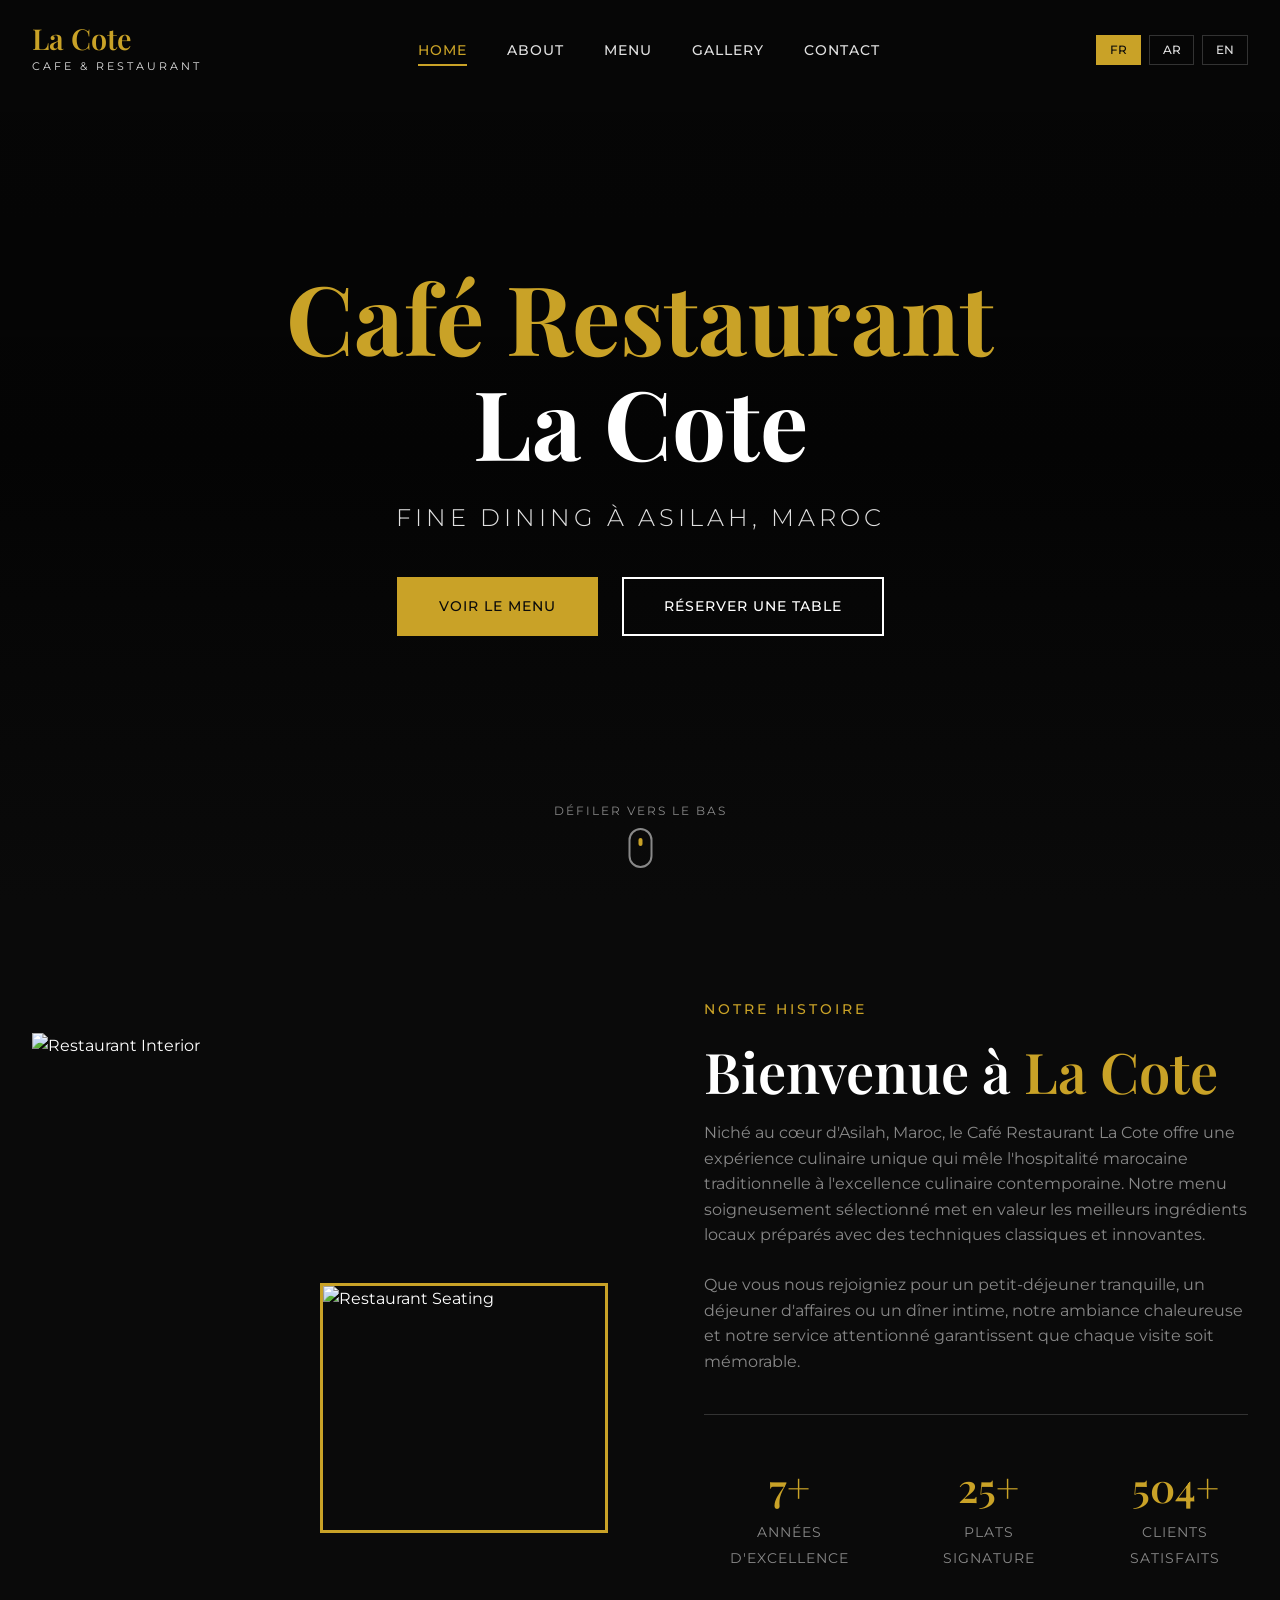
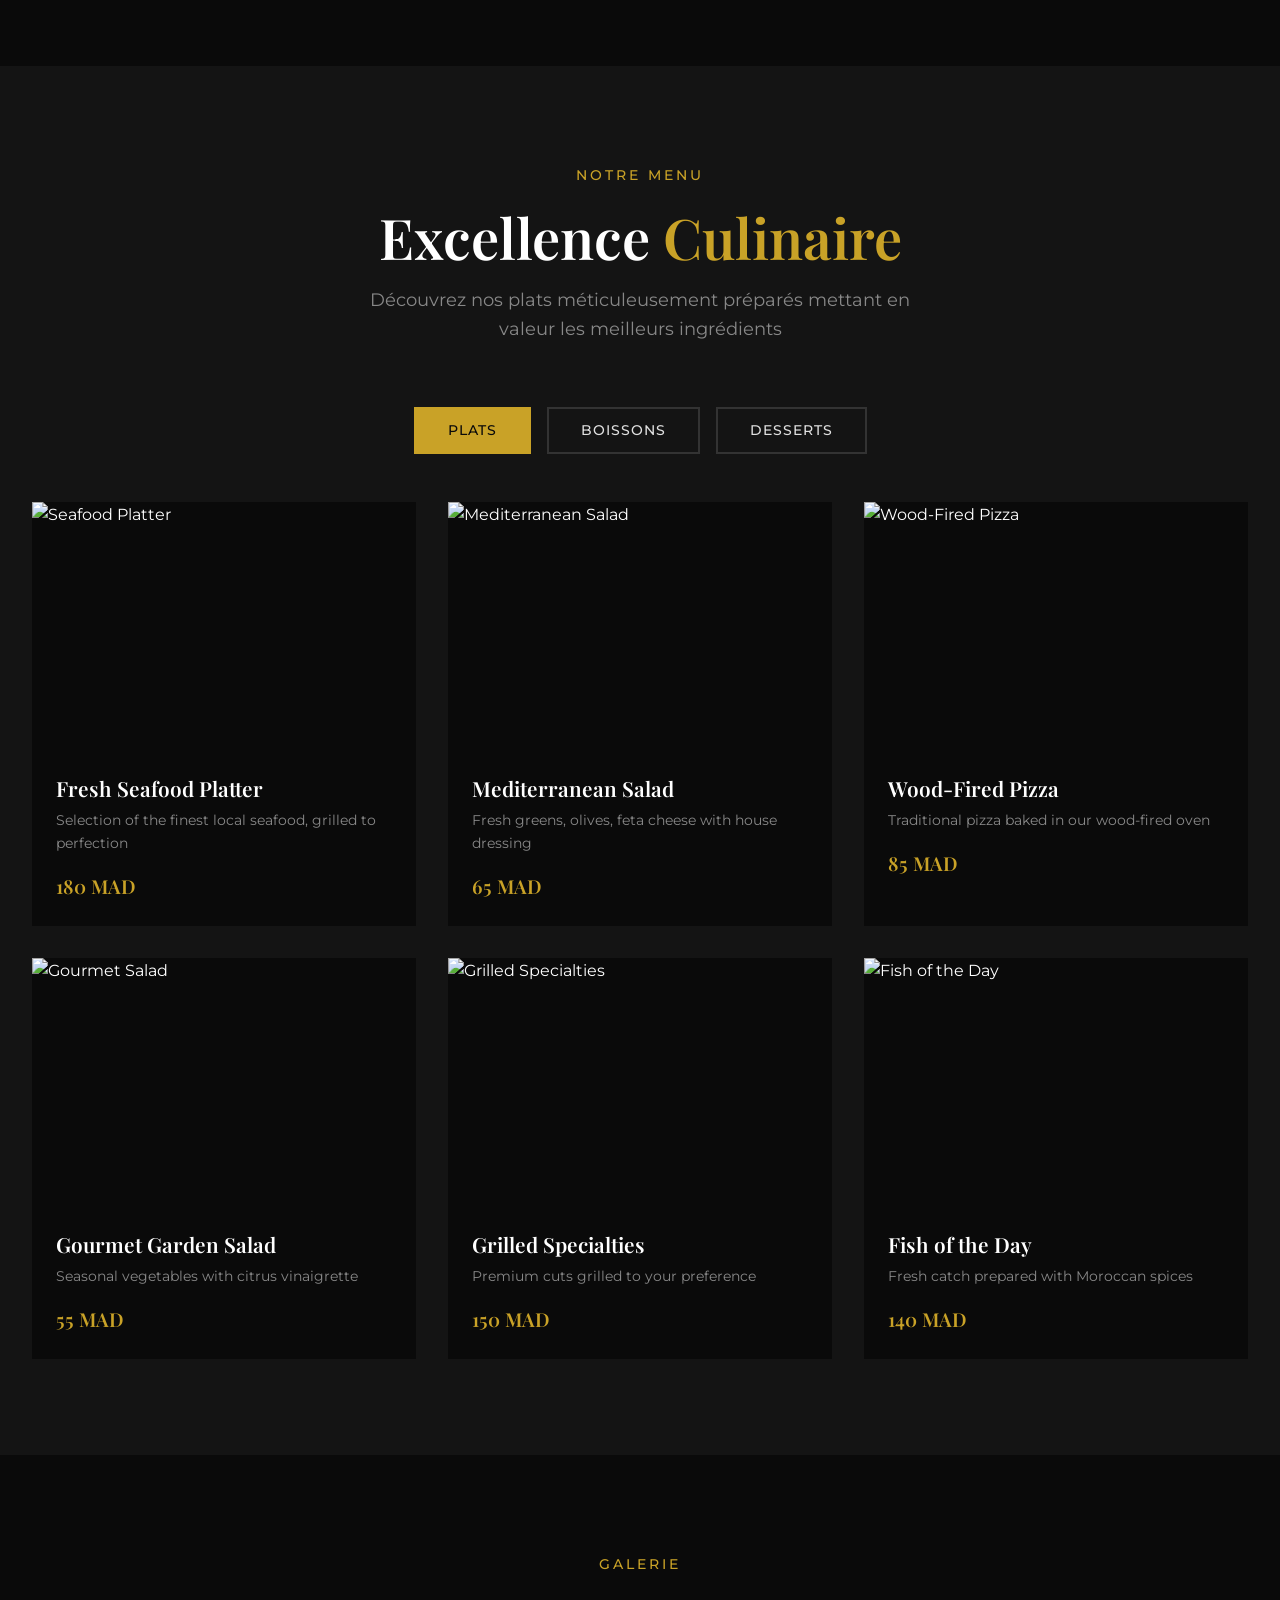
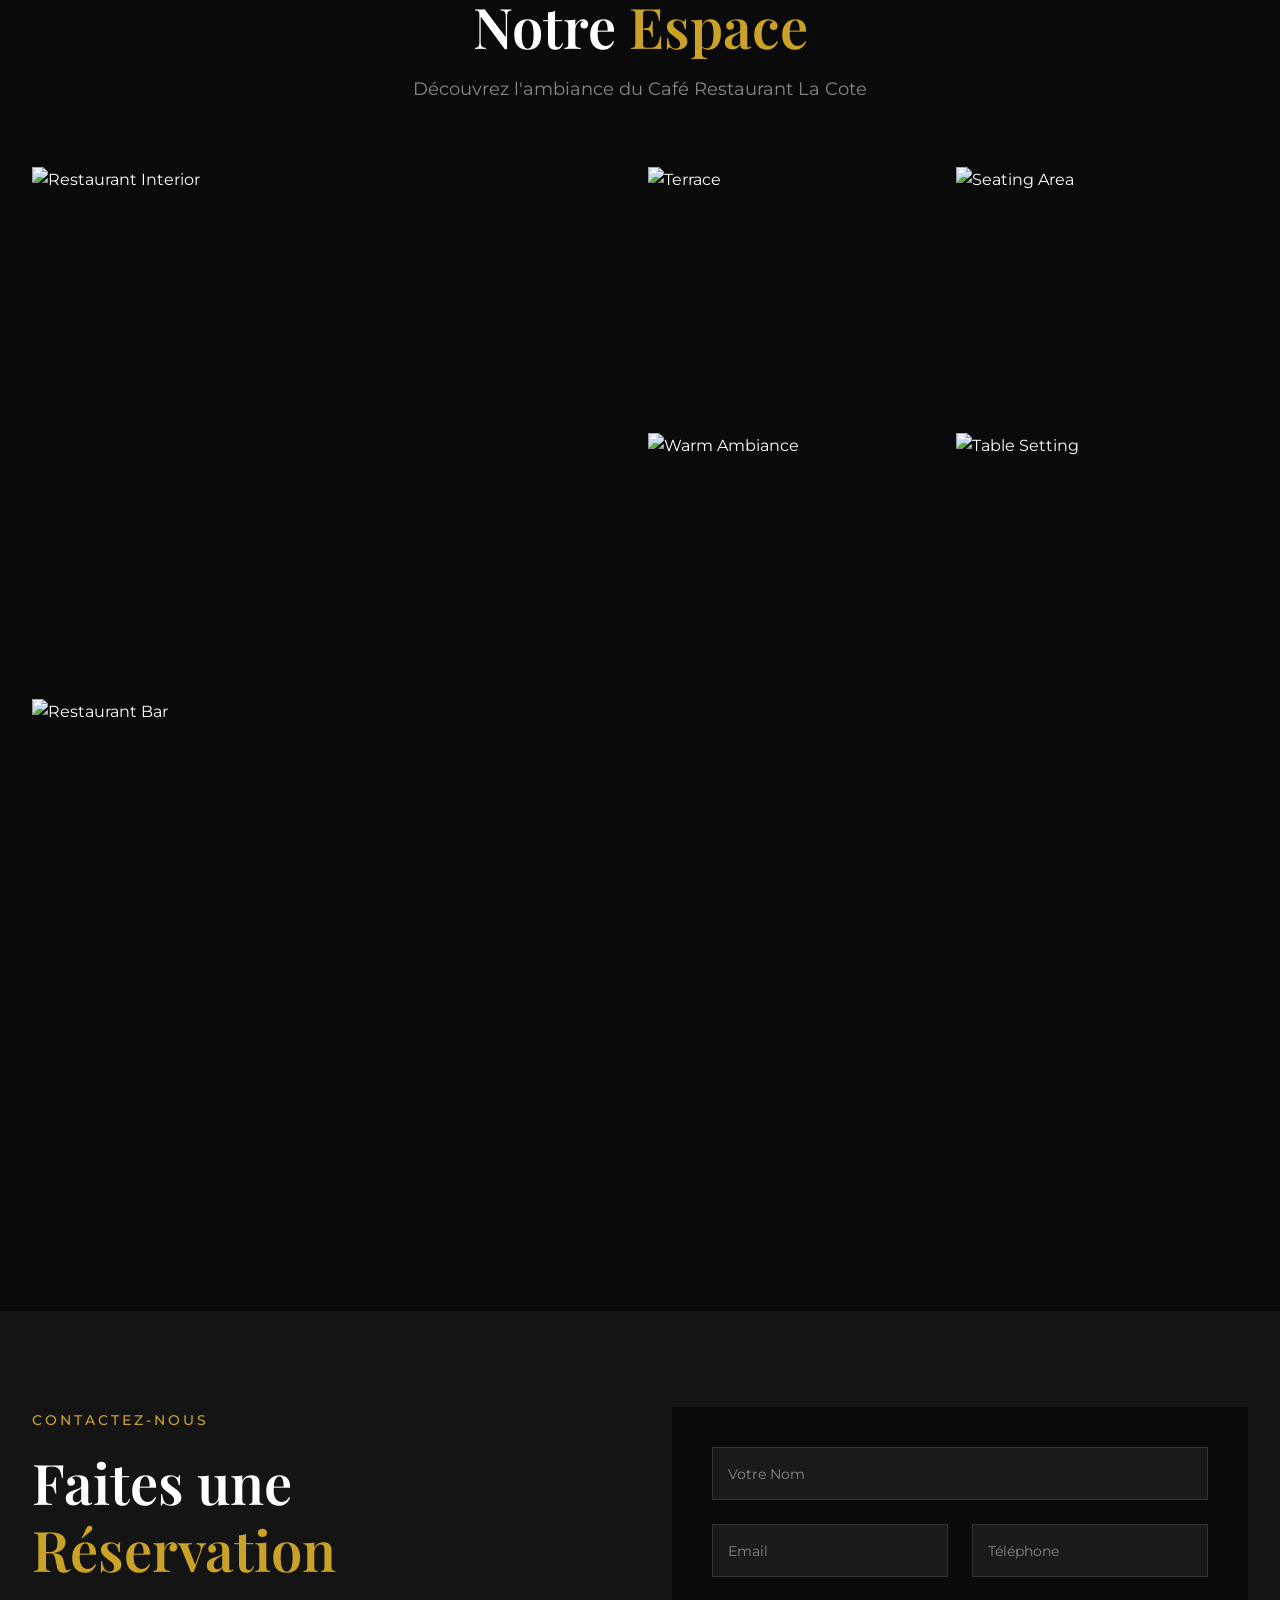
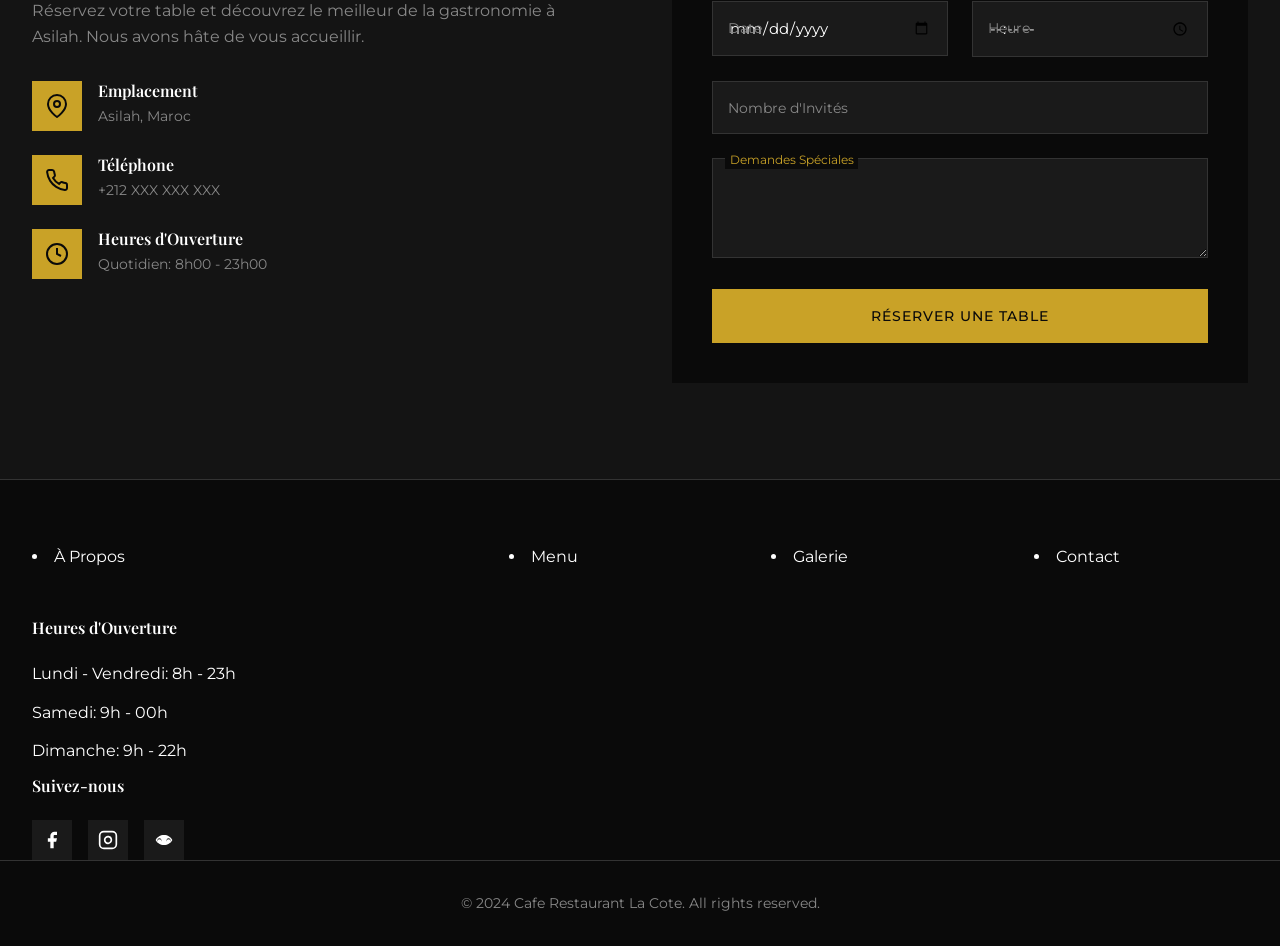
==== index.html @ bcc2d8e1 "Initial commit: Complete restaurant website with trilingual support (FR/AR/EN)" ====
<!DOCTYPE html>
<html lang="fr">
<head>
    <meta charset="UTF-8">
    <meta name="viewport" content="width=device-width, initial-scale=1.0">
    <title>Cafe Restaurant La Cote | Asilah, Morocco</title>
    <meta name="description" content="Cafe Restaurant La Cote - Fine dining in Asilah, Morocco. Experience exquisite cuisine, elegant ambiance, and exceptional service.">
    <link href="https://fonts.googleapis.com/css2?family=Playfair+Display:wght@400;500;600;700&family=Montserrat:wght@300;400;500;600&family=Amiri:wght@400;700&display=swap" rel="stylesheet">
    <link rel="preconnect" href="https://fonts.googleapis.com">
    <link rel="preconnect" href="https://fonts.gstatic.com" crossorigin>
    <link href="https://fonts.googleapis.com/css2?family=Playfair+Display:wght@400;500;600;700&family=Montserrat:wght@300;400;500;600&display=swap" rel="stylesheet">
    <link rel="stylesheet" href="styles.css">
</head>
<body>
    <!-- Navigation -->
    <nav class="navbar" id="navbar">
        <div class="nav-container">
            <a href="#" class="logo">
                <span class="logo-text">La Cote</span>
                <span class="logo-subtitle">Cafe & Restaurant</span>
            </a>
            <ul class="nav-links" id="navLinks">
                <li><a href="#home" class="nav-link active">Home</a></li>
                <li><a href="#about" class="nav-link">About</a></li>
                <li><a href="menu.html" class="nav-link">Menu</a></li>
                <li><a href="#gallery" class="nav-link">Gallery</a></li>
                <li><a href="#contact" class="nav-link">Contact</a></li>
            </ul>
            <div class="nav-right">
                <!-- Language Switcher -->
                <div class="lang-switcher">
                    <button class="lang-btn active" data-lang="fr">FR</button>
                    <button class="lang-btn" data-lang="ar">AR</button>
                    <button class="lang-btn" data-lang="en">EN</button>
                </div>
                <button class="nav-toggle" id="navToggle" aria-label="Toggle navigation">
                    <span></span>
                    <span></span>
                    <span></span>
                </button>
            </div>
        </div>
    </nav>

    <!-- Hero Section -->
    <section class="hero" id="home">
        <div class="hero-slider">
            <div class="hero-slide active" style="background-image: url('../WhatsApp%20Images/IMG-20260204-WA0052.jpg')"></div>
            <div class="hero-slide" style="background-image: url('../WhatsApp%20Images/IMG-20260204-WA0029.jpg')"></div>
        </div>
        <div class="hero-overlay"></div>
        <div class="hero-content">
            <h1 class="hero-title animate-fade-up">
                <span class="gold" data-fr="Café Restaurant" data-ar="مقهى مطعم" data-en="Cafe Restaurant">Café Restaurant</span><br>
                <span class="white" data-fr="La Cote" data-ar="لا كوت" data-en="La Cote">La Cote</span>
            </h1>
            <p class="hero-subtitle animate-fade-up delay-1" data-fr="Fine Dining à Asilah, Maroc" data-ar="تناول فاخر في أصيلة، المغرب" data-en="Fine Dining in Asilah, Morocco">Fine Dining à Asilah, Maroc</p>
            <div class="hero-buttons animate-fade-up delay-2">
                <a href="menu.html" class="btn btn-primary" data-fr="Voir le Menu" data-ar="عرض القائمة" data-en="View Menu">Voir le Menu</a>
                <a href="#contact" class="btn btn-outline" data-fr="Réserver une Table" data-ar="احجز طاولة" data-en="Reserve Table">Réserver une Table</a>
            </div>
        </div>
        <div class="hero-scroll">
            <span data-fr="Défiler vers le Bas" data-ar="اسحب للأسفل" data-en="Scroll Down">Défiler vers le Bas</span>
            <div class="scroll-indicator"></div>
        </div>
    </section>

    <!-- About Section -->
    <section class="about section" id="about">
        <div class="container">
            <div class="about-grid">
                <div class="about-images">
                    <div class="about-img-main reveal-left">
                        <img src="../WhatsApp%20Images/IMG-20260204-WA0041.jpg" alt="Restaurant Interior">
                    </div>
                    <div class="about-img-secondary reveal-right">
                        <img src="../WhatsApp%20Images/IMG-20260204-WA0028.jpg" alt="Restaurant Seating">
                    </div>
                </div>
                <div class="about-content reveal-right">
                    <span class="section-label" data-fr="Notre Histoire" data-ar="قصتنا" data-en="Our Story">Notre Histoire</span>
                    <h2 class="section-title"><span data-fr="Bienvenue à" data-ar="مرحبا بكم في" data-en="Welcome to">Bienvenue à</span> <span class="gold">La Cote</span></h2>
                    <p class="about-text" data-fr="Niché au cœur d'Asilah, Maroc, le Café Restaurant La Cote offre une expérience culinaire unique qui mêle l'hospitalité marocaine traditionnelle à l'excellence culinaire contemporaine. Notre menu soigneusement sélectionné met en valeur les meilleurs ingrédients locaux préparés avec des techniques classiques et innovantes." data-ar="في قلب أصيلة، المغرب، يقدم مقهى مطعم لا كوت تجربة طعام فريدة تجمع بين ضيافة المغرب التقليدية والتميز الطهي المعاصر. قائمتنا المختارة بعناية تضم أجود المكونات المحلية المعدة بأساليب كلاسيكية ومبتكرة." data-en="Nested in the heart of Asilah, Morocco, Cafe Restaurant La Cote offers a unique dining experience that blends traditional Moroccan hospitality with contemporary culinary excellence. Our carefully curated menu features the finest local ingredients prepared with both classic and innovative techniques.">Niché au cœur d'Asilah, Maroc, le Café Restaurant La Cote offre une expérience culinaire unique qui mêle l'hospitalité marocaine traditionnelle à l'excellence culinaire contemporaine. Notre menu soigneusement sélectionné met en valeur les meilleurs ingrédients locaux préparés avec des techniques classiques et innovantes.</p>
                    <p class="about-text" data-fr="Que vous nous rejoigniez pour un petit-déjeuner tranquille, un déjeuner d'affaires ou un dîner intime, notre ambiance chaleureuse et notre service attentionné garantissent que chaque visite soit mémorable." data-ar="سواء كنت تنضم إلينا لفطار مريح، أو غداء عمل، أو عشاء حميمي، فإن جو الدافئ وخدمتنا المميزة تضمن أن كل زيارة لا تُنسى." data-en="Whether you're joining us for a leisurely breakfast, a business lunch, or an intimate dinner, our warm ambiance and attentive service ensure every visit is memorable.">Que vous nous rejoigniez pour un petit-déjeuner tranquille, un déjeuner d'affaires ou un dîner intime, notre ambiance chaleureuse et notre service attentionné garantissent que chaque visite soit mémorable.</p>
                    <div class="about-features">
                        <div class="feature">
                            <span class="feature-number gold">15+</span>
                            <span class="feature-text" data-fr="Années d'Excellence" data-ar="سنوات من التميز" data-en="Years of Excellence">Années d'Excellence</span>
                        </div>
                        <div class="feature">
                            <span class="feature-number gold">50+</span>
                            <span class="feature-text" data-fr="Plats Signature" data-ar="أطباق مميزة" data-en="Signature Dishes">Plats Signature</span>
                        </div>
                        <div class="feature">
                            <span class="feature-number gold">1000+</span>
                            <span class="feature-text" data-fr="Clients Satisfaits" data-ar="ضيوف سعداء" data-en="Happy Guests">Clients Satisfaits</span>
                        </div>
                    </div>
                </div>
            </div>
        </div>
    </section>

    <!-- Menu Section -->
    <section class="menu section" id="menu">
        <div class="container">
            <div class="section-header reveal-up">
                <span class="section-label" data-fr="Notre Menu" data-ar="قائمتنا" data-en="Our Menu">Notre Menu</span>
                <h2 class="section-title"><span data-fr="Excellence" data-ar="طهي" data-en="Culinary">Excellence</span> <span class="gold"><span data-fr="Culinaire" data-ar="التميز" data-en="Excellence">Culinaire</span></span></h2>
                <p class="section-desc" data-fr="Découvrez nos plats méticuleusement préparés mettant en valeur les meilleurs ingrédients" data-ar="اكتشف أطباقنا المصنوعة بعناية التي تضم أجود المكونات" data-en="Discover our carefully crafted dishes featuring the finest ingredients">Découvrez nos plats méticuleusement préparés mettant en valeur les meilleurs ingrédients</p>
            </div>

            <div class="menu-categories reveal-up">
                <button class="menu-tab active" data-category="food" data-fr="Plats" data-ar="طعام" data-en="Food">Plats</button>
                <button class="menu-tab" data-category="drinks" data-fr="Boissons" data-ar="مشروبات" data-en="Drinks">Boissons</button>
                <button class="menu-tab" data-category="desserts" data-fr="Desserts" data-ar="حلويات" data-en="Desserts">Desserts</button>
            </div>

            <div class="menu-content">
                <!-- Food -->
                <div class="menu-grid active" id="food">
                    <div class="menu-item reveal-up">
                        <div class="menu-item-image">
                            <img src="../WhatsApp%20Images/IMG-20260204-WA0006.jpg" alt="Seafood Platter">
                        </div>
                        <div class="menu-item-content">
                            <h3 class="menu-item-title">Fresh Seafood Platter</h3>
                            <p class="menu-item-desc">Selection of the finest local seafood, grilled to perfection</p>
                            <span class="menu-item-price">180 MAD</span>
                        </div>
                    </div>
                    <div class="menu-item reveal-up delay-1">
                        <div class="menu-item-image">
                            <img src="../WhatsApp%20Images/IMG-20260204-WA0008.jpg" alt="Mediterranean Salad">
                        </div>
                        <div class="menu-item-content">
                            <h3 class="menu-item-title">Mediterranean Salad</h3>
                            <p class="menu-item-desc">Fresh greens, olives, feta cheese with house dressing</p>
                            <span class="menu-item-price">65 MAD</span>
                        </div>
                    </div>
                    <div class="menu-item reveal-up delay-2">
                        <div class="menu-item-image">
                            <img src="../WhatsApp%20Images/IMG-20260204-WA0015.jpg" alt="Wood-Fired Pizza">
                        </div>
                        <div class="menu-item-content">
                            <h3 class="menu-item-title">Wood-Fired Pizza</h3>
                            <p class="menu-item-desc">Traditional pizza baked in our wood-fired oven</p>
                            <span class="menu-item-price">85 MAD</span>
                        </div>
                    </div>
                    <div class="menu-item reveal-up">
                        <div class="menu-item-image">
                            <img src="../WhatsApp%20Images/IMG-20260204-WA0055.jpg" alt="Gourmet Salad">
                        </div>
                        <div class="menu-item-content">
                            <h3 class="menu-item-title">Gourmet Garden Salad</h3>
                            <p class="menu-item-desc">Seasonal vegetables with citrus vinaigrette</p>
                            <span class="menu-item-price">55 MAD</span>
                        </div>
                    </div>
                    <div class="menu-item reveal-up delay-1">
                        <div class="menu-item-image">
                            <img src="../WhatsApp%20Images/IMG-20260204-WA0056.jpg" alt="Grilled Specialties">
                        </div>
                        <div class="menu-item-content">
                            <h3 class="menu-item-title">Grilled Specialties</h3>
                            <p class="menu-item-desc">Premium cuts grilled to your preference</p>
                            <span class="menu-item-price">150 MAD</span>
                        </div>
                    </div>
                    <div class="menu-item reveal-up delay-2">
                        <div class="menu-item-image">
                            <img src="../WhatsApp%20Images/IMG-20260204-WA0060.jpg" alt="Fish of the Day">
                        </div>
                        <div class="menu-item-content">
                            <h3 class="menu-item-title">Fish of the Day</h3>
                            <p class="menu-item-desc">Fresh catch prepared with Moroccan spices</p>
                            <span class="menu-item-price">140 MAD</span>
                        </div>
                    </div>
                </div>

                <!-- Drinks -->
                <div class="menu-grid" id="drinks">
                    <div class="menu-item reveal-up">
                        <div class="menu-item-image">
                            <img src="../WhatsApp%20Images/IMG-20260204-WA0057.jpg" alt="Fresh Smoothie">
                        </div>
                        <div class="menu-item-content">
                            <h3 class="menu-item-title">Fresh Fruit Smoothie</h3>
                            <p class="menu-item-desc">Blended fresh fruits with yogurt and honey</p>
                            <span class="menu-item-price">35 MAD</span>
                        </div>
                    </div>
                    <div class="menu-item reveal-up delay-1">
                        <div class="menu-item-image">
                            <img src="../WhatsApp%20Images/IMG-20260204-WA0058.jpg" alt="Signature Cocktails">
                        </div>
                        <div class="menu-item-content">
                            <h3 class="menu-item-title">Signature Cocktails</h3>
                            <p class="menu-item-desc">House-crafted cocktails with premium spirits</p>
                            <span class="menu-item-price">60 MAD</span>
                        </div>
                    </div>
                    <div class="menu-item reveal-up delay-2">
                        <div class="menu-item-image">
                            <img src="../WhatsApp%20Images/IMG-20260204-WA0061.jpg" alt="Tropical Refreshment">
                        </div>
                        <div class="menu-item-content">
                            <h3 class="menu-item-title">Tropical Refreshment</h3>
                            <p class="menu-item-desc">Exotic fruits with a hint of mint</p>
                            <span class="menu-item-price">40 MAD</span>
                        </div>
                    </div>
                    <div class="menu-item reveal-up">
                        <div class="menu-item-image">
                            <img src="../WhatsApp%20Images/IMG-20260204-WA0014.jpg" alt="Bar Selection">
                        </div>
                        <div class="menu-item-content">
                            <h3 class="menu-item-title">Bar Selection</h3>
                            <p class="menu-item-desc">Premium wines, spirits, and beverages</p>
                            <span class="menu-item-price">From 45 MAD</span>
                        </div>
                    </div>
                </div>

                <!-- Desserts -->
                <div class="menu-grid" id="desserts">
                    <div class="menu-item reveal-up">
                        <div class="menu-item-image">
                            <img src="../WhatsApp%20Images/IMG-20260204-WA0059.jpg" alt="Gourmet Crepes">
                        </div>
                        <div class="menu-item-content">
                            <h3 class="menu-item-title">Gourmet Crepes</h3>
                            <p class="menu-item-desc">Delicate crepes with chocolate and fresh fruits</p>
                            <span class="menu-item-price">45 MAD</span>
                        </div>
                    </div>
                    <div class="menu-item reveal-up delay-1">
                        <div class="menu-item-image">
                            <img src="../WhatsApp%20Images/IMG-20260204-WA0053.jpg" alt="Celebration Dessert">
                        </div>
                        <div class="menu-item-content">
                            <h3 class="menu-item-title">Celebration Dessert</h3>
                            <p class="menu-item-desc">Special presentation for memorable moments</p>
                            <span class="menu-item-price">75 MAD</span>
                        </div>
                    </div>
                    <div class="menu-item reveal-up delay-2">
                        <div class="menu-item-image">
                            <img src="../WhatsApp%20Images/IMG-20260204-WA0045.jpg" alt="Pastry Selection">
                        </div>
                        <div class="menu-item-content">
                            <h3 class="menu-item-title">Pastry Selection</h3>
                            <p class="menu-item-desc">Assorted Moroccan and French pastries</p>
                            <span class="menu-item-price">55 MAD</span>
                        </div>
                    </div>
                    <div class="menu-item reveal-up">
                        <div class="menu-item-image">
                            <img src="../WhatsApp%20Images/IMG-20260204-WA0005.jpg" alt="Sweet Creations">
                        </div>
                        <div class="menu-item-content">
                            <h3 class="menu-item-title">Sweet Creations</h3>
                            <p class="menu-item-desc">Chef's special dessert of the day</p>
                            <span class="menu-item-price">50 MAD</span>
                        </div>
                    </div>
                </div>
            </div>
        </div>
    </section>

    <!-- Gallery Section -->
    <section class="gallery section" id="gallery">
        <div class="container">
            <div class="section-header reveal-up">
                <span class="section-label" data-fr="Galerie" data-ar="المعرض" data-en="Gallery">Galerie</span>
                <h2 class="section-title"><span data-fr="Notre" data-ar="مساحتنا" data-en="Our">Notre</span> <span class="gold"><span data-fr="Espace" data-ar="مساحتنا" data-en="Space">Espace</span></span></h2>
                <p class="section-desc" data-fr="Découvrez l'ambiance du Café Restaurant La Cote" data-ar="استمتع بجو مقهى مطعم لا كوت" data-en="Experience the ambiance of Cafe Restaurant La Cote">Découvrez l'ambiance du Café Restaurant La Cote</p>
            </div>

            <div class="gallery-grid">
                <div class="gallery-item large reveal-up">
                    <img src="../WhatsApp%20Images/IMG-20260204-WA0052.jpg" alt="Restaurant Interior">
                    <div class="gallery-overlay">
                        <span class="gallery-title">Main Dining Hall</span>
                    </div>
                </div>
                <div class="gallery-item reveal-up delay-1">
                    <img src="../WhatsApp%20Images/IMG-20260204-WA0041.jpg" alt="Terrace">
                    <div class="gallery-overlay">
                        <span class="gallery-title">Terrace View</span>
                    </div>
                </div>
                <div class="gallery-item reveal-up delay-2">
                    <img src="../WhatsApp%20Images/IMG-20260204-WA0038.jpg" alt="Seating Area">
                    <div class="gallery-overlay">
                        <span class="gallery-title">Cozy Seating</span>
                    </div>
                </div>
                <div class="gallery-item reveal-up">
                    <img src="../WhatsApp%20Images/IMG-20260204-WA0028.jpg" alt="Warm Ambiance">
                    <div class="gallery-overlay">
                        <span class="gallery-title">Warm Ambiance</span>
                    </div>
                </div>
                <div class="gallery-item reveal-up delay-1">
                    <img src="../WhatsApp%20Images/IMG-20260204-WA0033.jpg" alt="Table Setting">
                    <div class="gallery-overlay">
                        <span class="gallery-title">Fine Dining</span>
                    </div>
                </div>
                <div class="gallery-item tall reveal-up delay-2">
                    <img src="../WhatsApp%20Images/IMG-20260204-WA0029.jpg" alt="Restaurant Bar">
                    <div class="gallery-overlay">
                        <span class="gallery-title">The Bar</span>
                    </div>
                </div>
            </div>
        </div>
    </section>

    <!-- Contact Section -->
    <section class="contact section" id="contact">
        <div class="container">
            <div class="contact-grid">
                <div class="contact-info reveal-left">
                    <span class="section-label" data-fr="Contactez-nous" data-ar="اتصل بنا" data-en="Contact Us">Contactez-nous</span>
                    <h2 class="section-title"><span data-fr="Faites une" data-ar="احجز" data-en="Make a">Faites une</span> <span class="gold"><span data-fr="Réservation" data-ar="حجز" data-en="Reservation">Réservation</span></span></h2>
                    <p class="contact-text" data-fr="Réservez votre table et découvrez le meilleur de la gastronomie à Asilah. Nous avons hâte de vous accueillir." data-ar="احجز طاولتك واستمتع بأجود تناول في أصيلة. نتطلع إلى الترحيب بك." data-en="Reserve your table and experience the finest dining in Asilah. We look forward to welcoming you.">Réservez votre table et découvrez le meilleur de la gastronomie à Asilah. Nous avons hâte de vous accueillir.</p>
                    <div class="contact-details">
                        <div class="contact-item">
                            <div class="contact-icon">
                                <svg width="24" height="24" viewBox="0 0 24 24" fill="none" stroke="currentColor" stroke-width="2">
                                    <path d="M21 10c0 7-9 13-9 13s-9-6-9-13a9 9 0 0 1 18 0z"></path>
                                    <circle cx="12" cy="10" r="3"></circle>
                                </svg>
                            </div>
                            <div class="contact-content">
                                <h4 data-fr="Emplacement" data-ar="الموقع" data-en="Location">Emplacement</h4>
                                <p>Asilah, Maroc</p>
                            </div>
                        </div>
                        <div class="contact-item">
                            <div class="contact-icon">
                                <svg width="24" height="24" viewBox="0 0 24 24" fill="none" stroke="currentColor" stroke-width="2">
                                    <path d="M22 16.92v3a2 2 0 0 1-2.18 2 19.79 19.79 0 0 1-8.63-3.07 19.5 19.5 0 0 1-6-6 19.79 19.79 0 0 1-3.07-8.67A2 2 0 0 1 4.11 2h3a2 2 0 0 1 2 1.72 12.84 12.84 0 0 0 .7 2.81 2 2 0 0 1-.45 2.11L8.09 9.91a16 16 0 0 0 6 6l1.27-1.27a2 2 0 0 1 2.11-.45 12.84 12.84 0 0 0 2.81.7A2 2 0 0 1 22 16.92z"></path>
                                </svg>
                            </div>
                            <div class="contact-content">
                                <h4 data-fr="Téléphone" data-ar="الهاتف" data-en="Phone">Téléphone</h4>
                                <p>+212 XXX XXX XXX</p>
                            </div>
                        </div>
                        <div class="contact-item">
                            <div class="contact-icon">
                                <svg width="24" height="24" viewBox="0 0 24 24" fill="none" stroke="currentColor" stroke-width="2">
                                    <circle cx="12" cy="12" r="10"></circle>
                                    <polyline points="12 6 12 12 16 14"></polyline>
                                </svg>
                            </div>
                            <div class="contact-content">
                                <h4 data-fr="Heures d'Ouverture" data-ar="ساعات العمل" data-en="Hours">Heures d'Ouverture</h4>
                                <p data-fr="Quotidien: 8h00 - 23h00" data-ar="يومياً: 8:00 ص - 11:00 م" data-en="Daily: 8:00 AM - 11:00 PM">Quotidien: 8h00 - 23h00</p>
                            </div>
                        </div>
                    </div>
                </div>
                <div class="contact-form-wrapper reveal-right">
                    <form class="contact-form" id="reservationForm">
                        <div class="form-group">
                            <input type="text" id="name" name="name" required>
                            <label for="name" data-fr="Votre Nom" data-ar="اسمك" data-en="Your Name">Votre Nom</label>
                        </div>
                        <div class="form-row">
                            <div class="form-group">
                                <input type="email" id="email" name="email" required>
                                <label for="email" data-fr="Email" data-ar="البريد الإلكتروني" data-en="Email">Email</label>
                            </div>
                            <div class="form-group">
                                <input type="tel" id="phone" name="phone" required>
                                <label for="phone" data-fr="Téléphone" data-ar="الهاتف" data-en="Phone">Téléphone</label>
                            </div>
                        </div>
                        <div class="form-row">
                            <div class="form-group">
                                <input type="date" id="date" name="date" required>
                                <label for="date" data-fr="Date" data-ar="التاريخ" data-en="Date">Date</label>
                            </div>
                            <div class="form-group">
                                <input type="time" id="time" name="time" required>
                                <label for="time" data-fr="Heure" data-ar="الوقت" data-en="Time">Heure</label>
                            </div>
                        </div>
                        <div class="form-group">
                            <select id="guests" name="guests" required>
                                <option value="" disabled selected></option>
                                <option value="1" data-fr="1 Invité" data-ar="1 ضيف" data-en="1 Guest">1 Invité</option>
                                <option value="2" data-fr="2 Invités" data-ar="2 ضيوف" data-en="2 Guests">2 Invités</option>
                                <option value="3" data-fr="3 Invités" data-ar="3 ضيوف" data-en="3 Guests">3 Invités</option>
                                <option value="4" data-fr="4 Invités" data-ar="4 ضيوف" data-en="4 Guests">4 Invités</option>
                                <option value="5" data-fr="5+ Invités" data-ar="5+ ضيوف" data-en="5+ Guests">5+ Invités</option>
                            </select>
                            <label for="guests" data-fr="Nombre d'Invités" data-ar="عدد الضيوف" data-en="Number of Guests">Nombre d'Invités</label>
                        </div>
                        <div class="form-group">
                            <textarea id="message" name="message" rows="3"></textarea>
                            <label for="message" data-fr="Demandes Spéciales" data-ar="طلبات خاصة" data-en="Special Requests">Demandes Spéciales</label>
                        </div>
                        <button type="submit" class="btn btn-primary btn-full" data-fr="Réserver une Table" data-ar="احجز طاولة" data-en="Reserve Table">Réserver une Table</button>
                    </form>
                </div>
            </div>
        </div>
    </section>

    <!-- Footer -->
    <footer class="footer">
        <div class="container">
            <div class="footer-grid">
                        <li><a href="#about" data-fr="À Propos" data-ar="عنا" data-en="About">À Propos</a></li>
                        <li><a href="menu.html" data-fr="Menu" data-ar="القائمة" data-en="Menu">Menu</a></li>
                        <li><a href="#gallery" data-fr="Galerie" data-ar="المعرض" data-en="Gallery">Galerie</a></li>
                        <li><a href="#contact" data-fr="Contact" data-ar="اتصل بنا" data-en="Contact">Contact</a></li>
                    </ul>
                </div>
                <div class="footer-links">
                    <h4 data-fr="Heures d'Ouverture" data-ar="ساعات العمل" data-en="Opening Hours">Heures d'Ouverture</h4>
                    <ul>
                        <li data-fr="Lundi - Vendredi: 8h - 23h" data-ar="الإثنين - الجمعة: 8ص - 11م" data-en="Monday - Friday: 8AM - 11PM">Lundi - Vendredi: 8h - 23h</li>
                        <li data-fr="Samedi: 9h - 00h" data-ar="السبت: 9ص - 12م" data-en="Saturday: 9AM - 12AM">Samedi: 9h - 00h</li>
                        <li data-fr="Dimanche: 9h - 22h" data-ar="الأحد: 9ص - 10م" data-en="Sunday: 9AM - 10PM">Dimanche: 9h - 22h</li>
                    </ul>
                </div>
                <div class="footer-social">
                    <h4 data-fr="Suivez-nous" data-ar="تابعنا" data-en="Follow Us">Suivez-nous</h4>
                    <div class="social-links">
                        <a href="#" class="social-link" aria-label="Facebook">
                            <svg width="20" height="20" viewBox="0 0 24 24" fill="currentColor">
                                <path d="M18 2h-3a5 5 0 0 0-5 5v3H7v4h3v8h4v-8h3l1-4h-4V7a1 1 0 0 1 1-1h3z"></path>
                            </svg>
                        </a>
                        <a href="#" class="social-link" aria-label="Instagram">
                            <svg width="20" height="20" viewBox="0 0 24 24" fill="none" stroke="currentColor" stroke-width="2">
                                <rect x="2" y="2" width="20" height="20" rx="5" ry="5"></rect>
                                <path d="M16 11.37A4 4 0 1 1 12.63 8 4 4 0 0 1 16 11.37z"></path>
                                <line x1="17.5" y1="6.5" x2="17.51" y2="6.5"></line>
                            </svg>
                        </a>
                        <a href="#" class="social-link" aria-label="TripAdvisor">
                            <svg width="20" height="20" viewBox="0 0 24 24" fill="currentColor">
                                <circle cx="6.5" cy="13.5" r="2.5"/>
                                <circle cx="17.5" cy="13.5" r="2.5"/>
                                <path d="M12 6c-4.5 0-8.5 2.5-10 6 1.5 3.5 5.5 6 10 6s8.5-2.5 10-6c-1.5-3.5-5.5-6-10-6zm-5.5 9a2.5 2.5 0 1 1 0-5 2.5 2.5 0 0 1 0 5zm11 0a2.5 2.5 0 1 1 0-5 2.5 2.5 0 0 1 0 5z"/>
                            </svg>
                        </a>
                    </div>
                </div>
            </div>
            <div class="footer-bottom">
                <p>&copy; 2024 Cafe Restaurant La Cote. All rights reserved.</p>
            </div>
        </div>
    </footer>

    <!-- Lightbox -->
    <div class="lightbox" id="lightbox">
        <button class="lightbox-close" aria-label="Close lightbox">&times;</button>
        <img src="" alt="" class="lightbox-image">
    </div>

    <script src="script.js"></script>
</body>
</html>
---- styles.css ----
/* ========================================
   Cafe Restaurant La Cote - Styles
   Dark Modern Design - Black & Gold
   ======================================== */

/* CSS Variables */
:root {
    --black: #0a0a0a;
    --black-light: #141414;
    --black-lighter: #1a1a1a;
    --gold: #c9a227;
    --gold-light: #d4af37;
    --gold-dark: #9a7b0a;
    --white: #ffffff;
    --white-muted: #e0e0e0;
    --gray: #888888;
    --gray-dark: #333333;
    
    --font-display: 'Playfair Display', serif;
    --font-body: 'Montserrat', sans-serif;
    
    --transition-fast: 0.2s ease;
    --transition-medium: 0.4s ease;
    --transition-slow: 0.6s ease;
    
    --shadow-sm: 0 2px 10px rgba(0, 0, 0, 0.3);
    --shadow-md: 0 4px 20px rgba(0, 0, 0, 0.4);
    --shadow-lg: 0 10px 40px rgba(0, 0, 0, 0.5);
}

/* Reset & Base */
*, *::before, *::after {
    margin: 0;
    padding: 0;
    box-sizing: border-box;
}

html {
    scroll-behavior: smooth;
    scroll-padding-top: 80px;
}

body {
    font-family: var(--font-body);
    background-color: var(--black);
    color: var(--white);
    line-height: 1.6;
    overflow-x: hidden;
}

img {
    max-width: 100%;
    height: auto;
    display: block;
}

a {
    text-decoration: none;
    color: inherit;
    transition: color var(--transition-fast);
}

ul {
    list-style: none;
}

/* Typography */
h1, h2, h3, h4, h5, h6 {
    font-family: var(--font-display);
    font-weight: 600;
    line-height: 1.2;
}

.gold {
    color: var(--gold);
}

.white {
    color: var(--white);
}

/* Container */
.container {
    max-width: 1400px;
    margin: 0 auto;
    padding: 0 2rem;
}

/* Section */
.section {
    padding: 6rem 0;
}

.section-label {
    display: inline-block;
    font-size: 0.85rem;
    font-weight: 500;
    letter-spacing: 3px;
    text-transform: uppercase;
    color: var(--gold);
    margin-bottom: 1rem;
}

.section-title {
    font-size: clamp(2rem, 5vw, 3.5rem);
    margin-bottom: 1rem;
}

.section-desc {
    font-size: 1.1rem;
    color: var(--gray);
    max-width: 600px;
}

.section-header {
    text-align: center;
    margin-bottom: 4rem;
}

.section-header .section-desc {
    margin: 0 auto;
}

/* Buttons */
.btn {
    display: inline-block;
    padding: 1rem 2.5rem;
    font-family: var(--font-body);
    font-size: 0.9rem;
    font-weight: 500;
    letter-spacing: 1px;
    text-transform: uppercase;
    border: 2px solid transparent;
    border-radius: 0;
    cursor: pointer;
    transition: all var(--transition-medium);
}

.btn-primary {
    background: var(--gold);
    border-color: var(--gold);
    color: var(--black);
}

.btn-primary:hover {
    background: transparent;
    border-color: var(--gold);
    color: var(--gold);
}

.btn-outline {
    background: transparent;
    border-color: var(--white);
    color: var(--white);
}

.btn-outline:hover {
    background: var(--white);
    color: var(--black);
}

.btn-full {
    width: 100%;
}

/* ========================================
   Navigation
   ======================================== */

/* Language Switcher */
.nav-right {
    display: flex;
    align-items: center;
    gap: 1.5rem;
}

.lang-switcher {
    display: flex;
    gap: 0.5rem;
}

.lang-btn {
    background: transparent;
    border: 1px solid var(--gray-dark);
    color: var(--white-muted);
    padding: 0.4rem 0.8rem;
    font-family: var(--font-body);
    font-size: 0.75rem;
    font-weight: 500;
    cursor: pointer;
    transition: all var(--transition-fast);
}

.lang-btn:hover {
    border-color: var(--gold);
    color: var(--gold);
}

.lang-btn.active {
    background: var(--gold);
    border-color: var(--gold);
    color: var(--black);
}

/* RTL Support for Arabic */
html[dir="rtl"] {
    direction: rtl;
}

html[dir="rtl"] body {
    font-family: 'Amiri', 'Montserrat', sans-serif;
}

html[dir="rtl"] .nav-links {
    flex-direction: row-reverse;
}

html[dir="rtl"] .about-content {
    text-align: right;
}

html[dir="rtl"] .contact-info {
    text-align: right;
}

html[dir="rtl"] .footer-grid {
    text-align: right;
}

html[dir="rtl"] .footer-links ul li {
    text-align: right;
}
.navbar {
    position: fixed;
    top: 0;
    left: 0;
    right: 0;
    z-index: 1000;
    padding: 1.5rem 0;
    transition: all var(--transition-medium);
}

.navbar.scrolled {
    background: rgba(10, 10, 10, 0.95);
    backdrop-filter: blur(10px);
    padding: 1rem 0;
    box-shadow: var(--shadow-md);
}

.nav-container {
    max-width: 1400px;
    margin: 0 auto;
    padding: 0 2rem;
    display: flex;
    align-items: center;
    justify-content: space-between;
}

.logo {
    display: flex;
    flex-direction: column;
    align-items: flex-start;
}

.logo-text {
    font-family: var(--font-display);
    font-size: 1.8rem;
    font-weight: 600;
    color: var(--gold);
    line-height: 1;
}

.logo-subtitle {
    font-size: 0.7rem;
    letter-spacing: 3px;
    text-transform: uppercase;
    color: var(--white-muted);
    margin-top: 0.3rem;
}

.nav-links {
    display: flex;
    gap: 2.5rem;
}

.nav-link {
    font-size: 0.85rem;
    font-weight: 500;
    letter-spacing: 1px;
    text-transform: uppercase;
    color: var(--white-muted);
    position: relative;
    padding: 0.5rem 0;
}

.nav-link::after {
    content: '';
    position: absolute;
    bottom: 0;
    left: 0;
    width: 0;
    height: 2px;
    background: var(--gold);
    transition: width var(--transition-medium);
}

.nav-link:hover,
.nav-link.active {
    color: var(--gold);
}

.nav-link:hover::after,
.nav-link.active::after {
    width: 100%;
}

.nav-toggle {
    display: none;
    flex-direction: column;
    gap: 6px;
    background: none;
    border: none;
    cursor: pointer;
    padding: 0.5rem;
}

.nav-toggle span {
    display: block;
    width: 25px;
    height: 2px;
    background: var(--white);
    transition: all var(--transition-fast);
}

.nav-toggle.active span:nth-child(1) {
    transform: rotate(45deg) translate(6px, 6px);
}

.nav-toggle.active span:nth-child(2) {
    opacity: 0;
}

.nav-toggle.active span:nth-child(3) {
    transform: rotate(-45deg) translate(6px, -6px);
}

/* ========================================
   Hero Section
   ======================================== */
.hero {
    position: relative;
    height: 100vh;
    min-height: 600px;
    display: flex;
    align-items: center;
    justify-content: center;
    overflow: hidden;
}

.hero-slider {
    position: absolute;
    top: 0;
    left: 0;
    width: 100%;
    height: 100%;
}

.hero-slide {
    position: absolute;
    top: 0;
    left: 0;
    width: 100%;
    height: 100%;
    background-size: cover;
    background-position: center;
    opacity: 0;
    transform: scale(1.05);
    transition: opacity 1.5s ease, transform 8s ease;
}

.hero-slide.active {
    opacity: 1;
    transform: scale(1);
}

.hero-overlay {
    position: absolute;
    top: 0;
    left: 0;
    width: 100%;
    height: 100%;
    background: linear-gradient(
        to bottom,
        rgba(0, 0, 0, 0.4) 0%,
        rgba(0, 0, 0, 0.6) 50%,
        rgba(10, 10, 10, 1) 100%
    );
}

.hero-content {
    position: relative;
    z-index: 10;
    text-align: center;
    padding: 0 2rem;
}

.hero-title {
    font-size: clamp(3rem, 10vw, 6rem);
    font-weight: 700;
    line-height: 1.1;
    margin-bottom: 1.5rem;
}

.hero-subtitle {
    font-size: clamp(1rem, 3vw, 1.5rem);
    font-weight: 300;
    letter-spacing: 4px;
    text-transform: uppercase;
    color: var(--white-muted);
    margin-bottom: 2.5rem;
}

.hero-buttons {
    display: flex;
    gap: 1.5rem;
    justify-content: center;
    flex-wrap: wrap;
}

.hero-scroll {
    position: absolute;
    bottom: 2rem;
    left: 50%;
    transform: translateX(-50%);
    text-align: center;
    color: var(--gray);
    font-size: 0.75rem;
    letter-spacing: 2px;
    text-transform: uppercase;
}

.scroll-indicator {
    width: 24px;
    height: 40px;
    border: 2px solid var(--gray);
    border-radius: 12px;
    margin: 0.5rem auto 0;
    position: relative;
}

.scroll-indicator::before {
    content: '';
    position: absolute;
    top: 8px;
    left: 50%;
    transform: translateX(-50%);
    width: 4px;
    height: 8px;
    background: var(--gold);
    border-radius: 2px;
    animation: scroll 2s infinite;
}

@keyframes scroll {
    0%, 100% {
        opacity: 1;
        transform: translateX(-50%) translateY(0);
    }
    50% {
        opacity: 0.5;
        transform: translateX(-50%) translateY(10px);
    }
}

/* ========================================
   About Section
   ======================================== */
.about {
    background: var(--black);
}

.about-grid {
    display: grid;
    grid-template-columns: 1fr 1fr;
    gap: 4rem;
    align-items: center;
}

.about-images {
    position: relative;
    height: 500px;
}

.about-img-main {
    position: absolute;
    top: 0;
    left: 0;
    width: 70%;
    height: 80%;
    overflow: hidden;
}

.about-img-main img {
    width: 100%;
    height: 100%;
    object-fit: cover;
    transition: transform var(--transition-slow);
}

.about-img-main:hover img {
    transform: scale(1.05);
}

.about-img-secondary {
    position: absolute;
    bottom: 0;
    right: 0;
    width: 50%;
    height: 50%;
    overflow: hidden;
    border: 3px solid var(--gold);
}

.about-img-secondary img {
    width: 100%;
    height: 100%;
    object-fit: cover;
    transition: transform var(--transition-slow);
}

.about-img-secondary:hover img {
    transform: scale(1.05);
}

.about-content {
    padding-left: 2rem;
}

.about-text {
    color: var(--gray);
    margin-bottom: 1.5rem;
    font-size: 1rem;
}

.about-features {
    display: flex;
    gap: 3rem;
    margin-top: 2.5rem;
    padding-top: 2.5rem;
    border-top: 1px solid var(--gray-dark);
}

.feature {
    text-align: center;
}

.feature-number {
    display: block;
    font-family: var(--font-display);
    font-size: 2.5rem;
    font-weight: 600;
}

.feature-text {
    font-size: 0.85rem;
    color: var(--gray);
    text-transform: uppercase;
    letter-spacing: 1px;
}

/* ========================================
   Menu Section
   ======================================== */
.menu {
    background: var(--black-light);
}

.menu-categories {
    display: flex;
    justify-content: center;
    gap: 1rem;
    margin-bottom: 3rem;
}

.menu-tab {
    background: transparent;
    border: 2px solid var(--gray-dark);
    color: var(--white-muted);
    padding: 0.8rem 2rem;
    font-family: var(--font-body);
    font-size: 0.9rem;
    font-weight: 500;
    letter-spacing: 1px;
    text-transform: uppercase;
    cursor: pointer;
    transition: all var(--transition-fast);
}

.menu-tab:hover {
    border-color: var(--gold);
    color: var(--gold);
}

.menu-tab.active {
    background: var(--gold);
    border-color: var(--gold);
    color: var(--black);
}

.menu-grid {
    display: none;
    grid-template-columns: repeat(auto-fit, minmax(350px, 1fr));
    gap: 2rem;
}

.menu-grid.active {
    display: grid;
}

.menu-item {
    background: var(--black);
    overflow: hidden;
    transition: transform var(--transition-medium), box-shadow var(--transition-medium);
}

.menu-item:hover {
    transform: translateY(-10px);
    box-shadow: var(--shadow-lg);
}

.menu-item-image {
    height: 250px;
    overflow: hidden;
}

.menu-item-image img {
    width: 100%;
    height: 100%;
    object-fit: cover;
    transition: transform var(--transition-slow);
}

.menu-item:hover .menu-item-image img {
    transform: scale(1.1);
}

.menu-item-content {
    padding: 1.5rem;
}

.menu-item-title {
    font-size: 1.3rem;
    margin-bottom: 0.5rem;
}

.menu-item-desc {
    color: var(--gray);
    font-size: 0.9rem;
    margin-bottom: 1rem;
}

.menu-item-price {
    font-family: var(--font-display);
    font-size: 1.2rem;
    color: var(--gold);
    font-weight: 600;
}

/* ========================================
   Gallery Section
   ======================================== */
.gallery {
    background: var(--black);
}

.gallery-grid {
    display: grid;
    grid-template-columns: repeat(4, 1fr);
    grid-auto-rows: 250px;
    gap: 1rem;
}

.gallery-item {
    position: relative;
    overflow: hidden;
    cursor: pointer;
}

.gallery-item.large {
    grid-column: span 2;
    grid-row: span 2;
}

.gallery-item.tall {
    grid-row: span 2;
}

.gallery-item img {
    width: 100%;
    height: 100%;
    object-fit: cover;
    transition: transform var(--transition-slow);
}

.gallery-item:hover img {
    transform: scale(1.1);
}

.gallery-overlay {
    position: absolute;
    top: 0;
    left: 0;
    width: 100%;
    height: 100%;
    background: rgba(0, 0, 0, 0.7);
    display: flex;
    align-items: center;
    justify-content: center;
    opacity: 0;
    transition: opacity var(--transition-medium);
}

.gallery-item:hover .gallery-overlay {
    opacity: 1;
}

.gallery-title {
    font-family: var(--font-display);
    font-size: 1.5rem;
    color: var(--white);
    text-align: center;
    transform: translateY(20px);
    transition: transform var(--transition-medium);
}

.gallery-item:hover .gallery-title {
    transform: translateY(0);
}

/* ========================================
   Contact Section
   ======================================== */
.contact {
    background: var(--black-light);
}

.contact-grid {
    display: grid;
    grid-template-columns: 1fr 1fr;
    gap: 4rem;
}

.contact-text {
    color: var(--gray);
    margin-bottom: 2rem;
}

.contact-details {
    display: flex;
    flex-direction: column;
    gap: 1.5rem;
}

.contact-item {
    display: flex;
    align-items: flex-start;
    gap: 1rem;
}

.contact-icon {
    width: 50px;
    height: 50px;
    background: var(--gold);
    display: flex;
    align-items: center;
    justify-content: center;
    flex-shrink: 0;
}

.contact-icon svg {
    color: var(--black);
}

.contact-content h4 {
    font-size: 1rem;
    margin-bottom: 0.3rem;
}

.contact-content p {
    color: var(--gray);
    font-size: 0.9rem;
}

/* Contact Form */
.contact-form-wrapper {
    background: var(--black);
    padding: 2.5rem;
}

.contact-form {
    display: flex;
    flex-direction: column;
    gap: 1.5rem;
}

.form-group {
    position: relative;
}

.form-row {
    display: grid;
    grid-template-columns: 1fr 1fr;
    gap: 1.5rem;
}

.form-group input,
.form-group select,
.form-group textarea {
    width: 100%;
    background: var(--black-lighter);
    border: 1px solid var(--gray-dark);
    color: var(--white);
    padding: 1rem;
    font-family: var(--font-body);
    font-size: 0.95rem;
    transition: border-color var(--transition-fast);
}

.form-group input:focus,
.form-group select:focus,
.form-group textarea:focus {
    outline: none;
    border-color: var(--gold);
}

.form-group label {
    position: absolute;
    left: 1rem;
    top: 1rem;
    color: var(--gray);
    font-size: 0.9rem;
    pointer-events: none;
    transition: all var(--transition-fast);
}

.form-group input:focus + label,
.form-group input:valid + label,
.form-group select:focus + label,
.form-group select:valid + label,
.form-group textarea:focus + label,
.form-group textarea:valid + label {
    top: -0.5rem;
    left: 0.8rem;
    font-size: 0.75rem;
    color: var(--gold);
    background: var(--black);
    padding: 0 0.3rem;
}

.form-group select {
    cursor: pointer;
    appearance: none;
}

.form-group textarea {
    resize: vertical;
    min-height: 100px;
}

/* ========================================
   Footer
   ======================================== */
.footer {
    background: var(--black);
    padding: 4rem 0 2rem;
    border-top: 1px solid var(--gray-dark);
}

.footer-grid {
    display: grid;
    grid-template-columns: 2fr 1fr 1fr 1fr;
    gap: 3rem;
    margin-bottom: 3rem;
}

.footer-brand .logo {
    margin-bottom: 1.5rem;
}

.footer-desc {
    color: var(--gray);
    font-size: 0.9rem;
    max-width: 300px;
}

.footer-links h4 {
    font-size: 1rem;
    margin-bottom: 1.5rem;
    color: var(--white);
}

.footer-links ul li {
    margin-bottom: 0.8rem;
}

.footer-links a {
    color: var(--gray);
    font-size: 0.9rem;
    transition: color var(--transition-fast);
}

.footer-links a:hover {
    color: var(--gold);
}

.footer-social h4 {
    font-size: 1rem;
    margin-bottom: 1.5rem;
}

.social-links {
    display: flex;
    gap: 1rem;
}

.social-link {
    width: 40px;
    height: 40px;
    background: var(--black-lighter);
    display: flex;
    align-items: center;
    justify-content: center;
    transition: all var(--transition-fast);
}

.social-link:hover {
    background: var(--gold);
}

.social-link svg {
    color: var(--white);
    transition: color var(--transition-fast);
}

.social-link:hover svg {
    color: var(--black);
}

.footer-bottom {
    text-align: center;
    padding-top: 2rem;
    border-top: 1px solid var(--gray-dark);
}

.footer-bottom p {
    color: var(--gray);
    font-size: 0.85rem;
}

/* ========================================
   Lightbox
   ======================================== */
.lightbox {
    position: fixed;
    top: 0;
    left: 0;
    width: 100%;
    height: 100%;
    background: rgba(0, 0, 0, 0.95);
    z-index: 2000;
    display: flex;
    align-items: center;
    justify-content: center;
    opacity: 0;
    visibility: hidden;
    transition: all var(--transition-medium);
}

.lightbox.active {
    opacity: 1;
    visibility: visible;
}

.lightbox-close {
    position: absolute;
    top: 2rem;
    right: 2rem;
    font-size: 3rem;
    color: var(--white);
    background: none;
    border: none;
    cursor: pointer;
    transition: color var(--transition-fast);
}

.lightbox-close:hover {
    color: var(--gold);
}

.lightbox-image {
    max-width: 90%;
    max-height: 90vh;
    object-fit: contain;
}

/* ========================================
   Animations
   ======================================== */
.animate-fade-up {
    opacity: 0;
    transform: translateY(30px);
    animation: fadeUp 1s ease forwards;
}

.delay-1 {
    animation-delay: 0.2s;
}

.delay-2 {
    animation-delay: 0.4s;
}

@keyframes fadeUp {
    to {
        opacity: 1;
        transform: translateY(0);
    }
}

/* Reveal animations */
.reveal-up,
.reveal-left,
.reveal-right {
    opacity: 0;
    transition: all 0.8s ease;
}

.reveal-up {
    transform: translateY(50px);
}

.reveal-left {
    transform: translateX(-50px);
}

.reveal-right {
    transform: translateX(50px);
}

.reveal-up.revealed,
.reveal-left.revealed,
.reveal-right.revealed {
    opacity: 1;
    transform: translate(0);
}

/* ========================================
   Responsive Design
   ======================================== */
@media (max-width: 1024px) {
    .about-grid {
        grid-template-columns: 1fr;
        gap: 3rem;
    }
    
    .about-images {
        height: 400px;
        order: -1;
    }
    
    .about-content {
        padding-left: 0;
    }
    
    .contact-grid {
        grid-template-columns: 1fr;
        gap: 3rem;
    }
    
    .footer-grid {
        grid-template-columns: 1fr 1fr;
        gap: 2rem;
    }
    
    .gallery-grid {
        grid-template-columns: repeat(2, 1fr);
    }
}

@media (max-width: 768px) {
    .nav-right {
        position: fixed;
        top: 0;
        right: -100%;
        width: 100%;
        height: 100vh;
        background: var(--black);
        flex-direction: column;
        justify-content: center;
        gap: 2rem;
        transition: right var(--transition-medium);
        z-index: 999;
    }
    
    .nav-right.active {
        right: 0;
    }
    
    .nav-links {
        position: fixed;
        top: 0;
        right: -100%;
        width: 100%;
        height: 100vh;
        background: var(--black);
        flex-direction: column;
        align-items: center;
        justify-content: center;
        gap: 2rem;
        transition: right var(--transition-medium);
    }
    
    .nav-links.active {
        right: 0;
    }
    
    .nav-toggle {
        display: flex;
        z-index: 1001;
    }
    
    .lang-switcher {
        flex-direction: row;
    }
    
    .lang-btn {
        padding: 0.6rem 1.2rem;
        font-size: 0.9rem;
    }
    
    .hero-buttons {
        flex-direction: column;
        align-items: center;
    }
    
    .about-images {
        height: 300px;
    }
    
    .about-features {
        flex-direction: column;
        gap: 1.5rem;
    }
    
    .menu-categories {
        flex-wrap: wrap;
    }
    
    .menu-grid {
        grid-template-columns: 1fr;
    }
    
    .gallery-grid {
        grid-template-columns: 1fr;
        grid-auto-rows: 200px;
    }
    
    .gallery-item.large,
    .gallery-item.tall {
        grid-column: span 1;
        grid-row: span 1;
    }
    
    .form-row {
        grid-template-columns: 1fr;
    }
    
    .footer-grid {
        grid-template-columns: 1fr;
        text-align: center;
    }
    
    .footer-brand {
        display: flex;
        flex-direction: column;
        align-items: center;
    }
    
    .footer-desc {
        max-width: 100%;
    }
    
    .social-links {
        justify-content: center;
    }
}

@media (max-width: 480px) {
    .section {
        padding: 3rem 0;
    }
    
    .container {
        padding: 0 0.8rem;
    }
    
    .hero {
        min-height: 500px;
    }
    
    .hero-title {
        font-size: 2rem;
    }
    
    .hero-subtitle {
        font-size: 0.8rem;
        letter-spacing: 2px;
    }
    
    .btn {
        padding: 0.7rem 1.2rem;
        font-size: 0.75rem;
    }
    
    .hero-buttons {
        gap: 1rem;
    }
    
    .hero-scroll {
        display: none;
    }
    
    .section-title {
        font-size: 1.5rem;
    }
    
    .section-label {
        font-size: 0.75rem;
    }
    
    .section-desc {
        font-size: 0.9rem;
    }
    
    .about-images {
        height: 250px;
    }
    
    .about-text {
        font-size: 0.9rem;
    }
    
    .feature-number {
        font-size: 2rem;
    }
    
    .feature-text {
        font-size: 0.75rem;
    }
    
    .menu-item-image {
        height: 180px;
    }
    
    .menu-item-content {
        padding: 1rem;
    }
    
    .menu-item-title {
        font-size: 1.1rem;
    }
    
    .menu-item-desc {
        font-size: 0.85rem;
    }
    
    .menu-item-price {
        font-size: 1rem;
    }
    
    .menu-tab {
        padding: 0.6rem 1rem;
        font-size: 0.8rem;
    }
    
    .gallery-grid {
        grid-auto-rows: 150px;
        gap: 0.5rem;
    }
    
    .contact-form-wrapper {
        padding: 1rem;
    }
    
    .form-group input,
    .form-group select,
    .form-group textarea {
        padding: 0.8rem;
        font-size: 0.9rem;
    }
    
    .contact-item {
        gap: 0.8rem;
    }
    
    .contact-icon {
        width: 40px;
        height: 40px;
    }
    
    .contact-icon svg {
        width: 18px;
        height: 18px;
    }
    
    .footer {
        padding: 2.5rem 0 1.5rem;
    }
    
    .footer-grid {
        gap: 1.5rem;
    }
    
    .footer-links h4 {
        font-size: 0.9rem;
        margin-bottom: 1rem;
    }
    
    .footer-links a,
    .footer-links li {
        font-size: 0.85rem;
    }
    
    .footer-desc {
        font-size: 0.85rem;
    }
    
    .social-link {
        width: 35px;
        height: 35px;
    }
    
    .lightbox-close {
        top: 1rem;
        right: 1rem;
        font-size: 2rem;
    }
    
    .lightbox-image {
        max-width: 95%;
        max-height: 80vh;
    }
}

/* ========================================
   Utility Classes
   ======================================== */
.text-center {
    text-align: center;
}

.mb-1 { margin-bottom: 0.5rem; }
.mb-2 { margin-bottom: 1rem; }
.mb-3 { margin-bottom: 1.5rem; }
.mb-4 { margin-bottom: 2rem; }
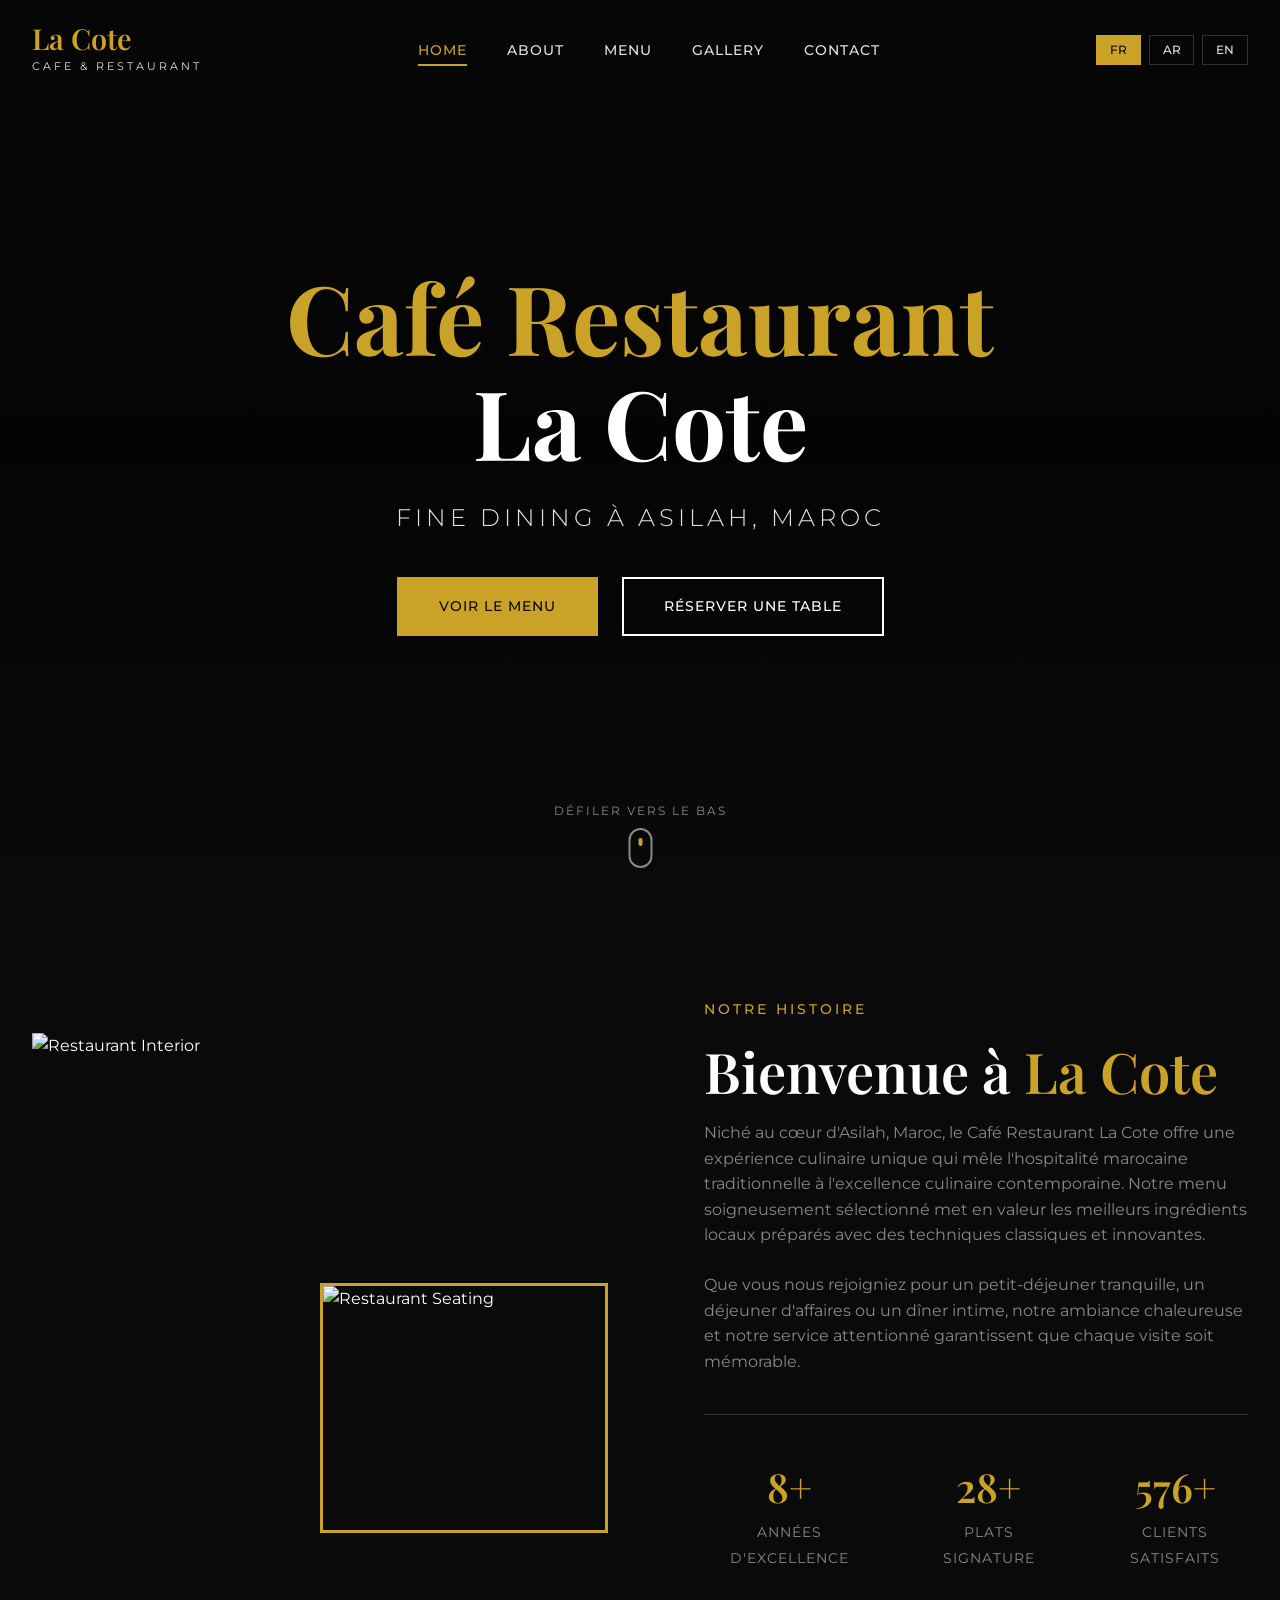
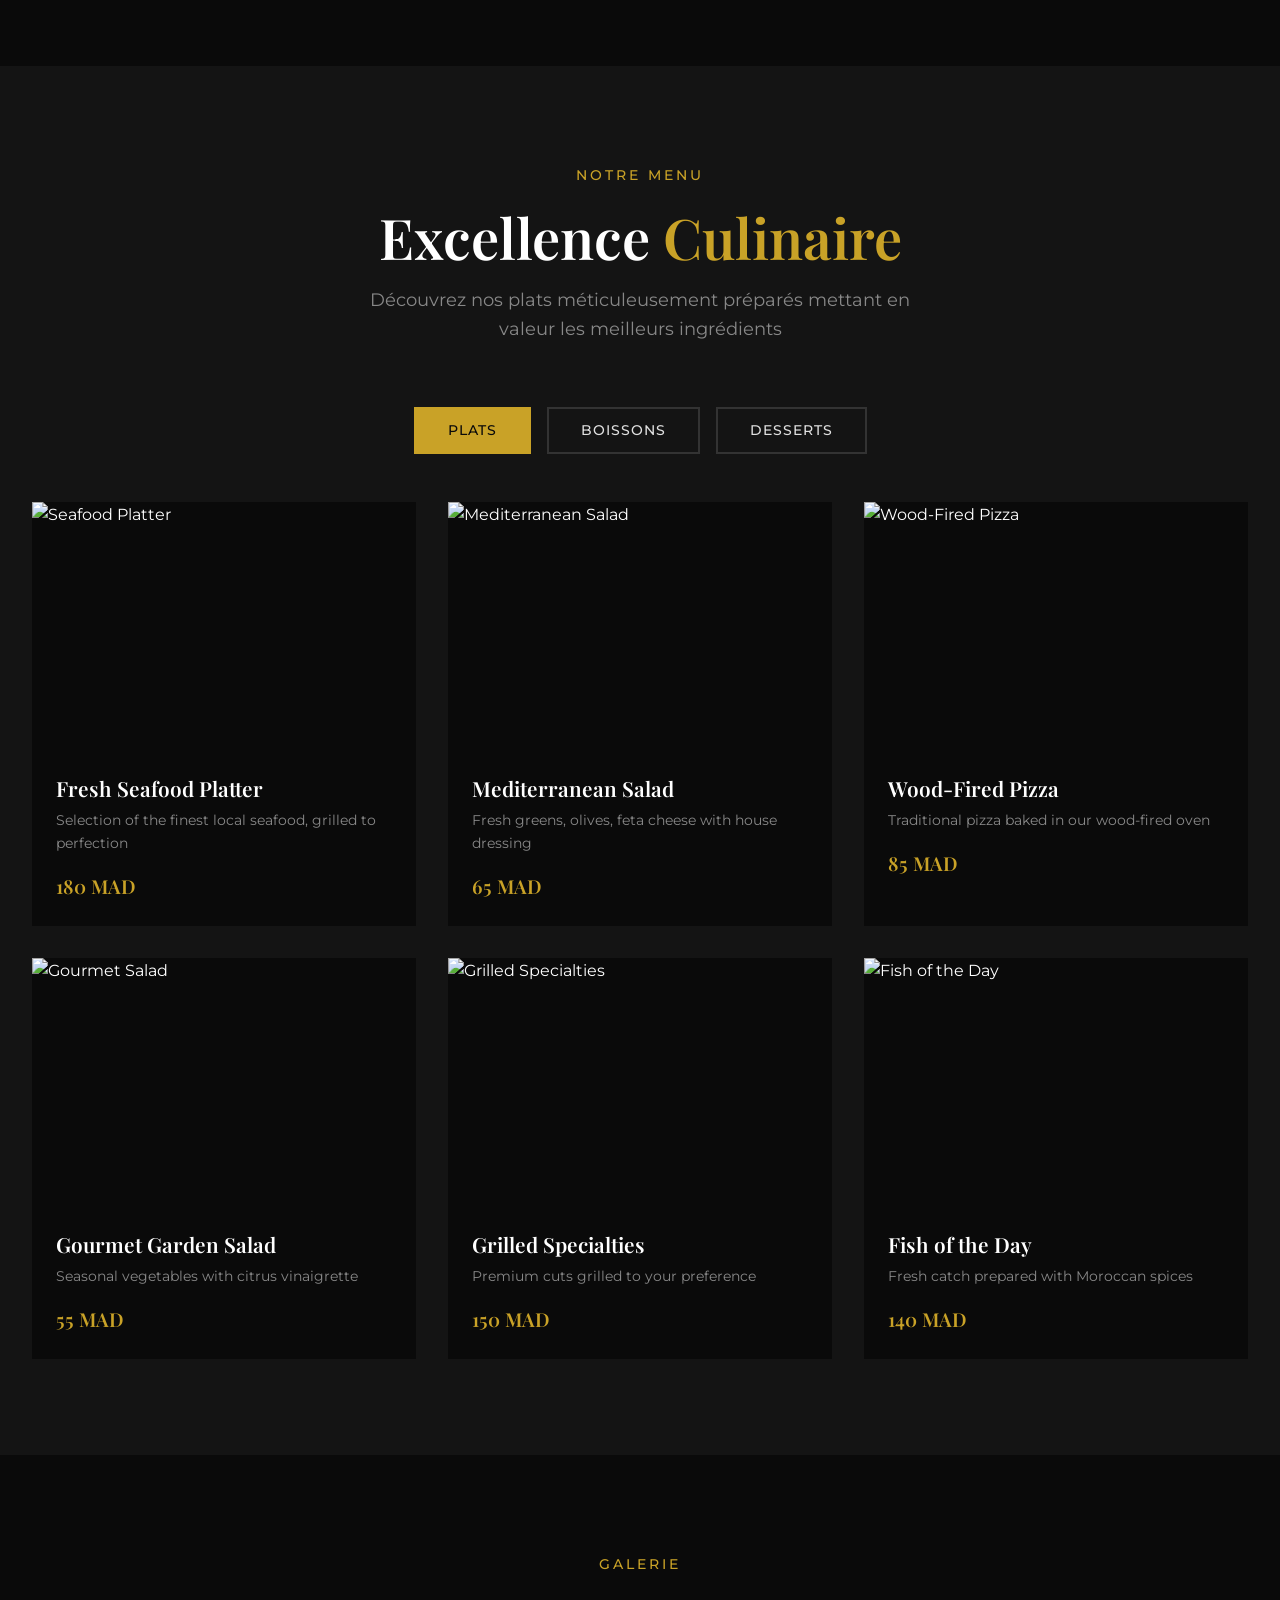
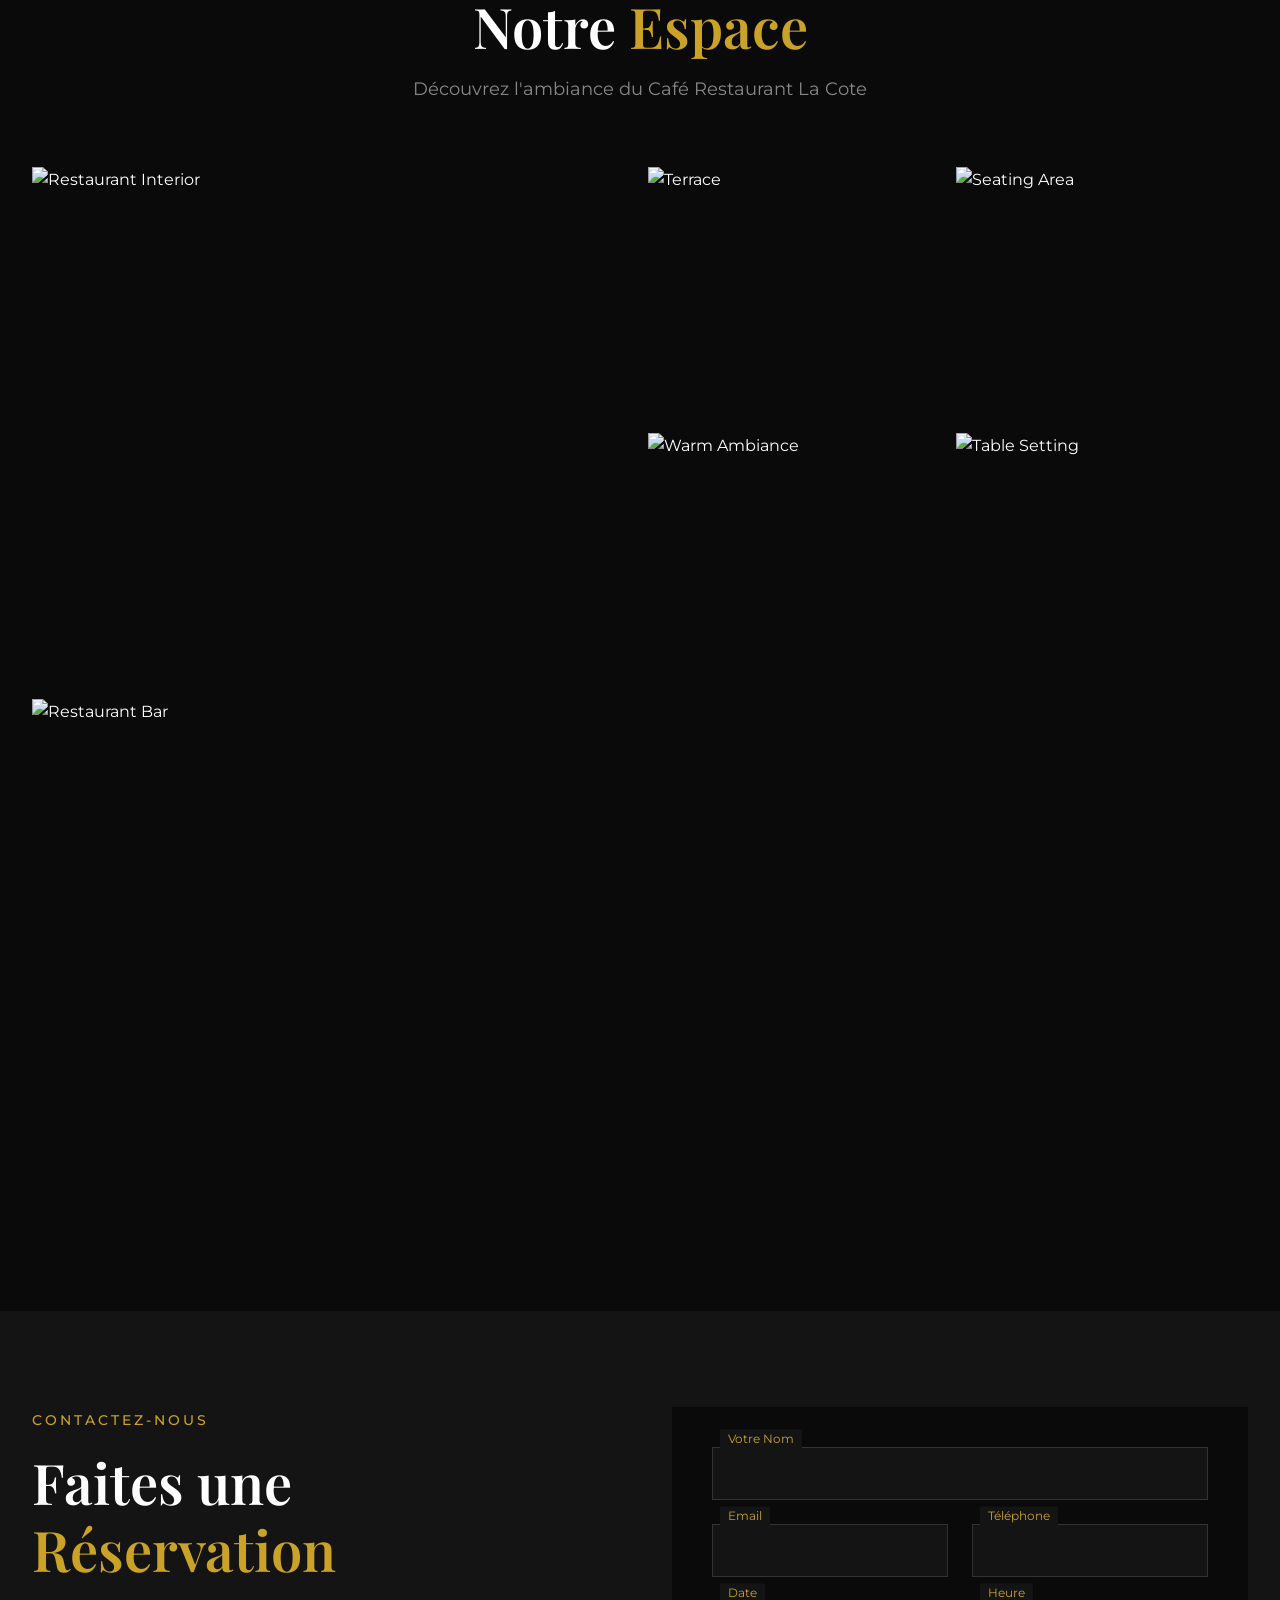
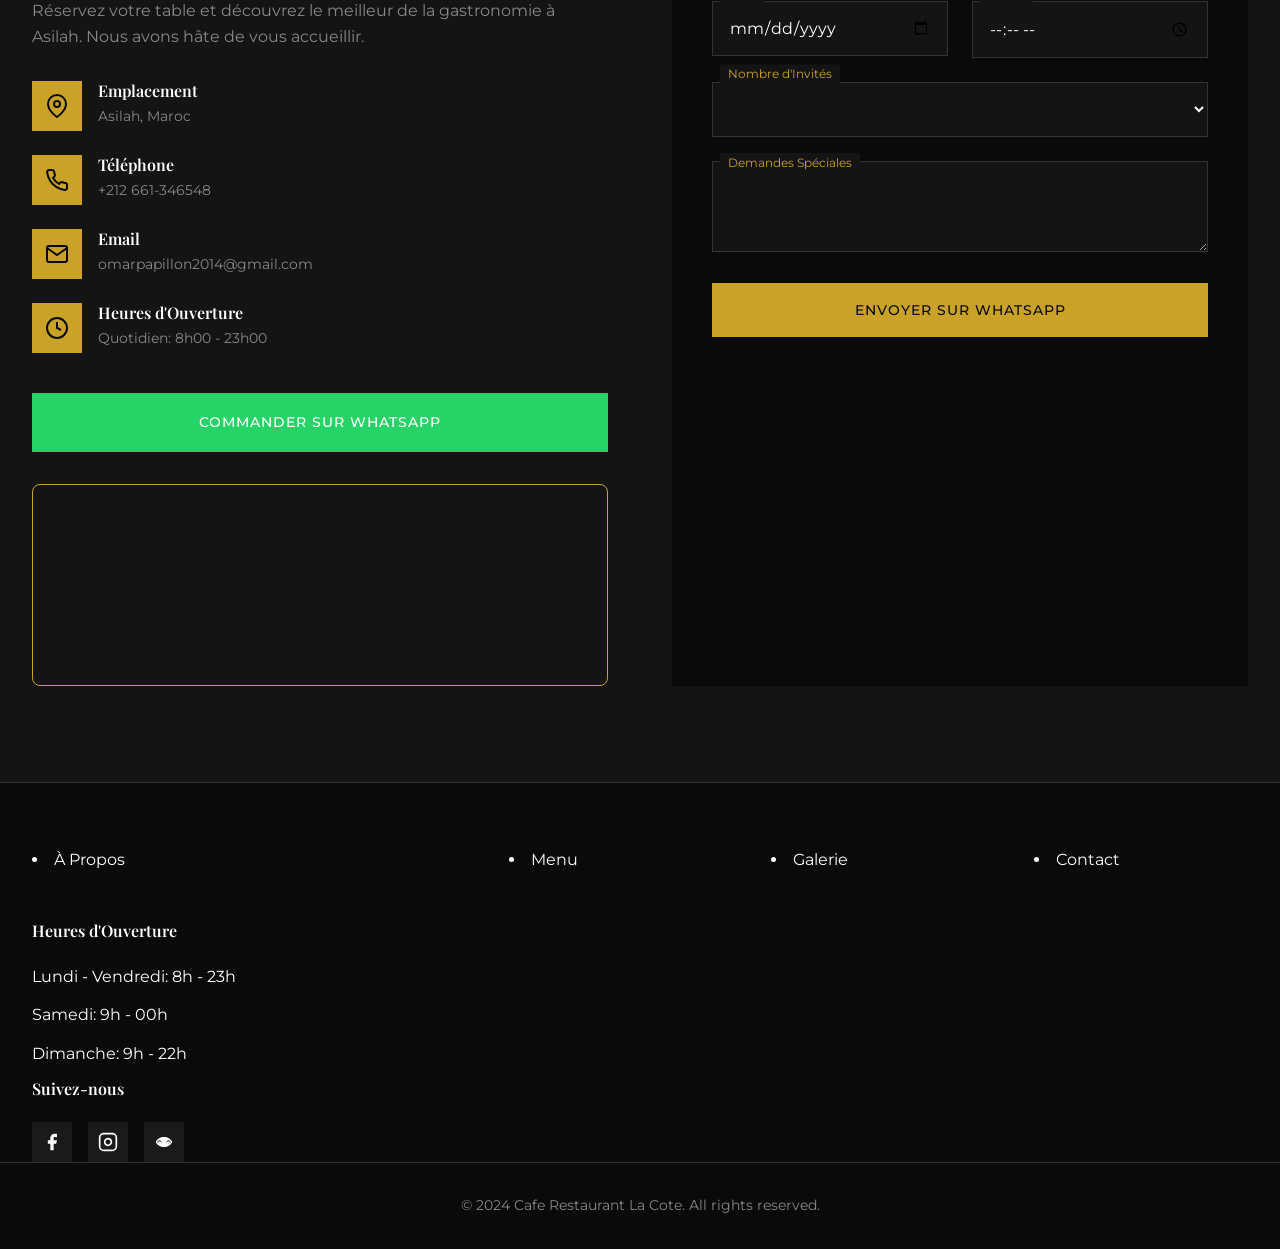
==== commit f5f671f0: "Add Google Maps, real contact info (+212 661-346548), email, and WhatsApp integration for reservatio" ====
--- a/index.html
+++ b/index.html
@@ -352,7 +352,19 @@
                             </div>
                             <div class="contact-content">
                                 <h4 data-fr="Téléphone" data-ar="الهاتف" data-en="Phone">Téléphone</h4>
-                                <p>+212 XXX XXX XXX</p>
+                                <p><a href="tel:+212661346548">+212 661-346548</a></p>
+                            </div>
+                        </div>
+                        <div class="contact-item">
+                            <div class="contact-icon">
+                                <svg width="24" height="24" viewBox="0 0 24 24" fill="none" stroke="currentColor" stroke-width="2">
+                                    <path d="M4 4h16c1.1 0 2 .9 2 2v12c0 1.1-.9 2-2 2H4c-1.1 0-2-.9-2-2V6c0-1.1.9-2 2-2z"></path>
+                                    <polyline points="22,6 12,13 2,6"></polyline>
+                                </svg>
+                            </div>
+                            <div class="contact-content">
+                                <h4 data-fr="Email" data-ar="البريد الإلكتروني" data-en="Email">Email</h4>
+                                <p><a href="mailto:omarpapillon2014@gmail.com">omarpapillon2014@gmail.com</a></p>
                             </div>
                         </div>
                         <div class="contact-item">
@@ -367,6 +379,17 @@
                                 <p data-fr="Quotidien: 8h00 - 23h00" data-ar="يومياً: 8:00 ص - 11:00 م" data-en="Daily: 8:00 AM - 11:00 PM">Quotidien: 8h00 - 23h00</p>
                             </div>
                         </div>
+                        <!-- WhatsApp Order Button -->
+                        <a href="https://wa.me/212661346548?text=Bonjour%20La%20Cote%2C%20je%20souhaite%20passer%20une%20commande" class="btn btn-primary btn-full whatsapp-btn" style="margin-top: 1rem; display: flex; align-items: center; justify-content: center; gap: 0.5rem;" data-fr="Commander sur WhatsApp" data-ar="اطلب عبر واتساب" data-en="Order on WhatsApp">
+                            <svg width="20" height="20" viewBox="0 0 24 24" fill="currentColor">
+                                <path d="M17.472 14.382c-.297-.149-1.758-.867-2.03-.967-.273-.099-.471-.148-.67.15-.197.297-.767.966-.94 1.164-.173.199-.347.223-.644.075-.297-.15-1.255-.463-2.39-1.475-.883-.788-1.48-1.761-1.653-2.059-.173-.297-.018-.458.13-.606.134-.133.298-.347.446-.52.149-.174.198-.298.298-.497.099-.198.05-.371-.025-.52-.075-.149-.669-1.612-.916-2.207-.242-.579-.487-.5-.669-.51-.173-.008-.371-.01-.57-.01-.198 0-.52.074-.792.372-.272.297-1.04 1.016-1.04 2.479 0 1.462 1.065 2.875 1.213 3.074.149.198 2.096 3.2 5.077 4.487.709.306 1.262.489 1.694.625.712.227 1.36.195 1.871.118.571-.085 1.758-.719 2.006-1.413.248-.694.248-1.289.173-1.413-.074-.124-.272-.198-.57-.347m-5.421 7.403h-.004a9.87 9.87 0 01-5.031-1.378l-.361-.214-3.741.982.998-3.648-.235-.374a9.86 9.86 0 01-1.51-5.26c.001-5.45 4.436-9.884 9.888-9.884 2.64 0 5.122 1.03 6.988 2.898a9.825 9.825 0 012.893 6.994c-.003 5.45-4.437 9.884-9.885 9.884m8.413-18.297A11.815 11.815 0 0012.05 0C5.495 0 .16 5.335.157 11.892c0 2.096.547 4.142 1.588 5.945L.057 24l6.305-1.654a11.882 11.882 0 005.683 1.448h.005c6.554 0 11.89-5.335 11.893-11.893a11.821 11.821 0 00-3.48-8.413z"/>
+                            </svg>
+                            Commander sur WhatsApp
+                        </a>
+                    </div>
+                    <!-- Google Maps -->
+                    <div class="map-container" style="margin-top: 2rem; border-radius: 8px; overflow: hidden; border: 1px solid var(--gold);">
+                        <iframe src="https://www.google.com/maps/embed?pb=!1m18!1m12!1m3!1d12994.30742459467!2d-6.0375!3d35.4689!2m3!1f0!2f0!3f0!3m2!1i1024!2i768!4f13.1!3m3!1m2!1s0xd0b875c5c6c7b5d%3A0x8e7d7c9a8f8a8f8a!2sAsilah%2C%20Morocco!5e0!3m2!1sen!2s!4v1699999999999!5m2!1sen!2s" width="100%" height="200" style="border:0;" allowfullscreen="" loading="lazy" referrerpolicy="no-referrer-when-downgrade"></iframe>
                     </div>
                 </div>
                 <div class="contact-form-wrapper reveal-right">
@@ -377,7 +400,7 @@
                         </div>
                         <div class="form-row">
                             <div class="form-group">
-                                <input type="email" id="email" name="email" required>
+                                <input type="email" id="email" name="email">
                                 <label for="email" data-fr="Email" data-ar="البريد الإلكتروني" data-en="Email">Email</label>
                             </div>
                             <div class="form-group">
@@ -410,7 +433,12 @@
                             <textarea id="message" name="message" rows="3"></textarea>
                             <label for="message" data-fr="Demandes Spéciales" data-ar="طلبات خاصة" data-en="Special Requests">Demandes Spéciales</label>
                         </div>
-                        <button type="submit" class="btn btn-primary btn-full" data-fr="Réserver une Table" data-ar="احجز طاولة" data-en="Reserve Table">Réserver une Table</button>
+                        <button type="submit" class="btn btn-primary btn-full" style="display: flex; align-items: center; justify-content: center; gap: 0.5rem;" data-fr="Envoyer sur WhatsApp" data-ar="إرسال عبر واتساب" data-en="Send via WhatsApp">
+                            <svg width="20" height="20" viewBox="0 0 24 24" fill="currentColor">
+                                <path d="M17.472 14.382c-.297-.149-1.758-.867-2.03-.967-.273-.099-.471-.148-.67.15-.197.297-.767.966-.94 1.164-.173.199-.347.223-.644.075-.297-.15-1.255-.463-2.39-1.475-.883-.788-1.48-1.761-1.653-2.059-.173-.297-.018-.458.13-.606.134-.133.298-.347.446-.52.149-.174.198-.298.298-.497.099-.198.05-.371-.025-.52-.075-.149-.669-1.612-.916-2.207-.242-.579-.487-.5-.669-.51-.173-.008-.371-.01-.57-.01-.198 0-.52.074-.792.372-.272.297-1.04 1.016-1.04 2.479 0 1.462 1.065 2.875 1.213 3.074.149.198 2.096 3.2 5.077 4.487.709.306 1.262.489 1.694.625.712.227 1.36.195 1.871.118.571-.085 1.758-.719 2.006-1.413.248-.694.248-1.289.173-1.413-.074-.124-.272-.198-.57-.347m-5.421 7.403h-.004a9.87 9.87 0 01-5.031-1.378l-.361-.214-3.741.982.998-3.648-.235-.374a9.86 9.86 0 01-1.51-5.26c.001-5.45 4.436-9.884 9.888-9.884 2.64 0 5.122 1.03 6.988 2.898a9.825 9.825 0 012.893 6.994c-.003 5.45-4.437 9.884-9.885 9.884m8.413-18.297A11.815 11.815 0 0012.05 0C5.495 0 .16 5.335.157 11.892c0 2.096.547 4.142 1.588 5.945L.057 24l6.305-1.654a11.882 11.882 0 005.683 1.448h.005c6.554 0 11.89-5.335 11.893-11.893a11.821 11.821 0 00-3.48-8.413z"/>
+                            </svg>
+                            Envoyer sur WhatsApp
+                        </button>
                     </form>
                 </div>
             </div>
--- a/styles.css
+++ b/styles.css
@@ -807,22 +807,16 @@
     position: relative;
 }
 
-.form-row {
-    display: grid;
-    grid-template-columns: 1fr 1fr;
-    gap: 1.5rem;
-}
-
 .form-group input,
 .form-group select,
 .form-group textarea {
     width: 100%;
-    background: var(--black-lighter);
+    padding: 1rem;
+    background: var(--black-light);
     border: 1px solid var(--gray-dark);
     color: var(--white);
-    padding: 1rem;
     font-family: var(--font-body);
-    font-size: 0.95rem;
+    font-size: 1rem;
     transition: border-color var(--transition-fast);
 }
 
@@ -836,35 +830,57 @@
 .form-group label {
     position: absolute;
     left: 1rem;
-    top: 1rem;
+    top: 50%;
+    transform: translateY(-50%);
     color: var(--gray);
     font-size: 0.9rem;
     pointer-events: none;
     transition: all var(--transition-fast);
 }
 
+.form-group textarea + label {
+    top: 1.5rem;
+    transform: none;
+}
+
 .form-group input:focus + label,
-.form-group input:valid + label,
+.form-group input:not(:placeholder-shown) + label,
 .form-group select:focus + label,
-.form-group select:valid + label,
+.form-group select:not([value=""]) + label,
 .form-group textarea:focus + label,
-.form-group textarea:valid + label {
+.form-group textarea:not(:placeholder-shown) + label {
     top: -0.5rem;
-    left: 0.8rem;
+    left: 0.5rem;
     font-size: 0.75rem;
     color: var(--gold);
-    background: var(--black);
-    padding: 0 0.3rem;
-}
-
-.form-group select {
-    cursor: pointer;
-    appearance: none;
-}
-
-.form-group textarea {
-    resize: vertical;
-    min-height: 100px;
+    background: var(--black-light);
+    padding: 0 0.5rem;
+}
+
+.form-row {
+    display: grid;
+    grid-template-columns: 1fr 1fr;
+    gap: 1.5rem;
+}
+
+/* WhatsApp Button */
+.whatsapp-btn {
+    background: #25D366 !important;
+    border-color: #25D366 !important;
+    color: var(--white) !important;
+}
+
+.whatsapp-btn:hover {
+    background: #128C7E !important;
+    border-color: #128C7E !important;
+}
+
+/* Map Container */
+.map-container iframe {
+    width: 100%;
+    height: 200px;
+    border: none;
+    display: block;
 }
 
 /* ========================================
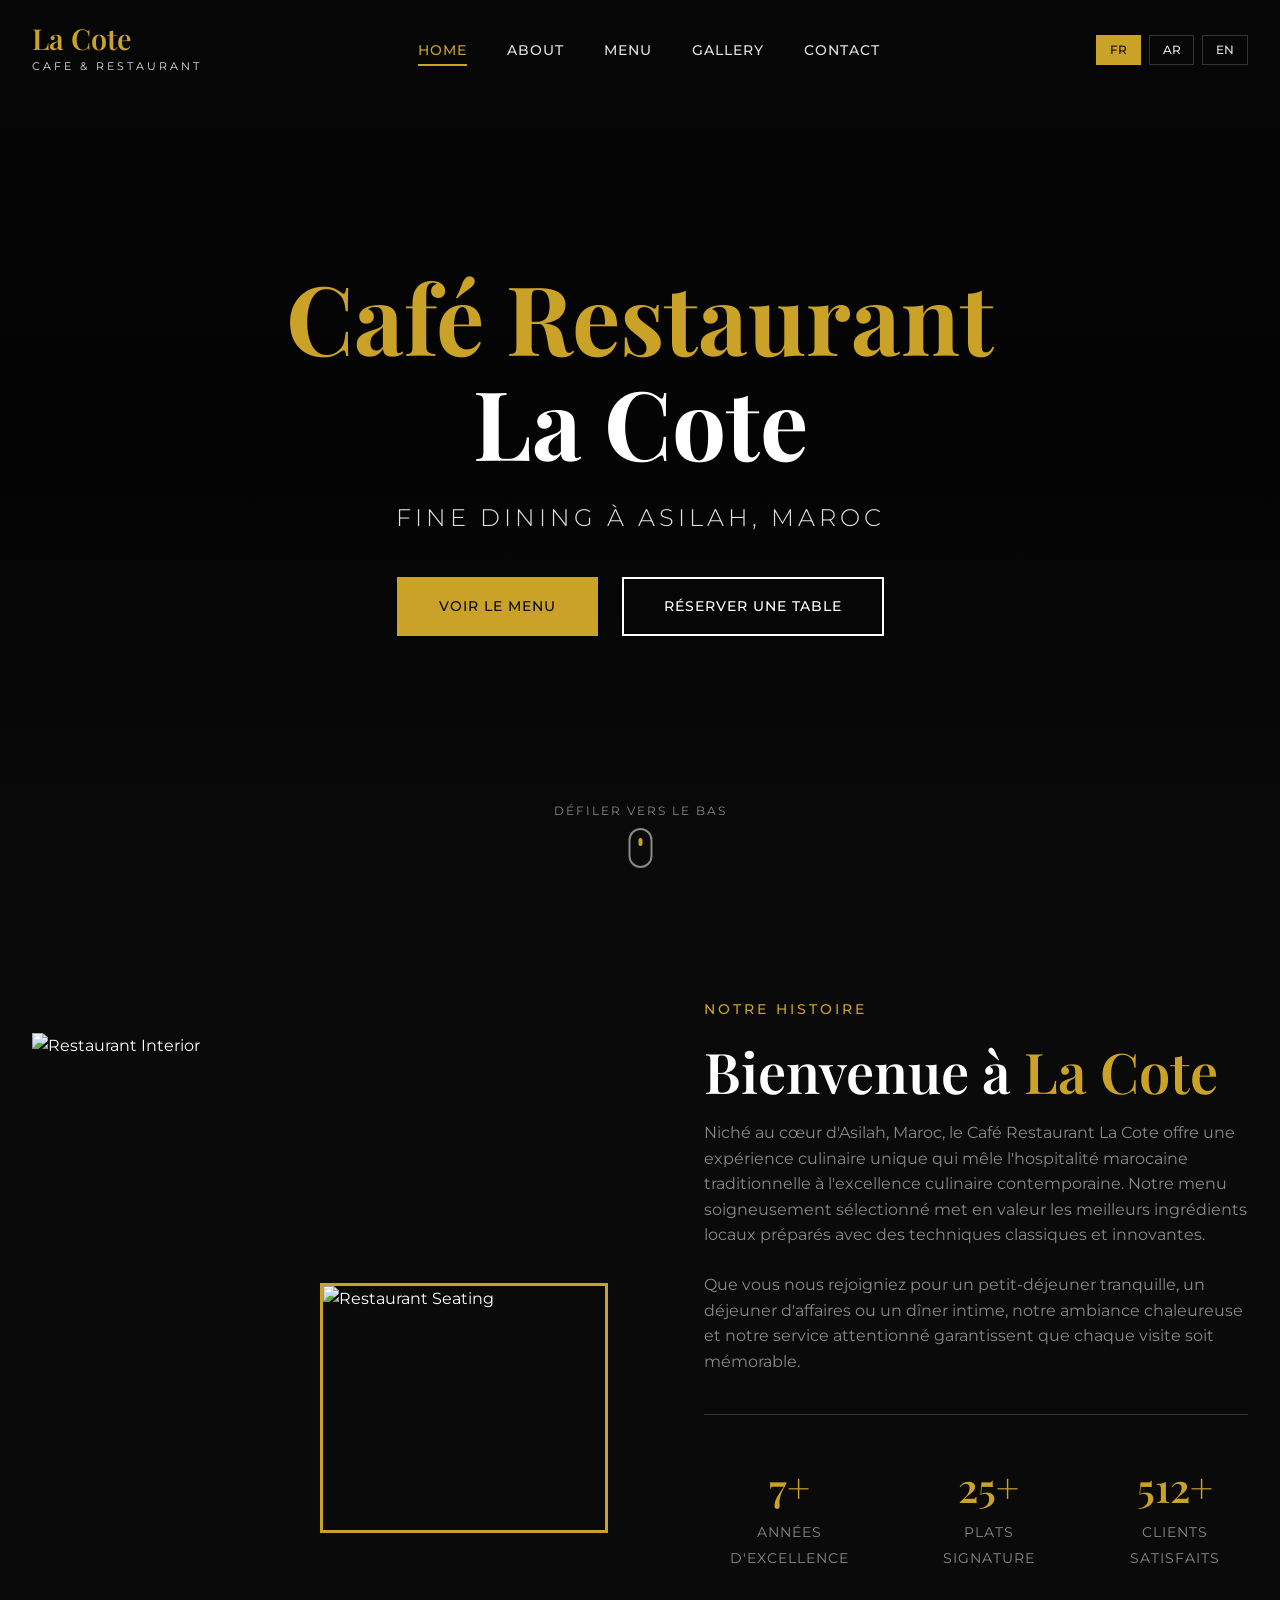
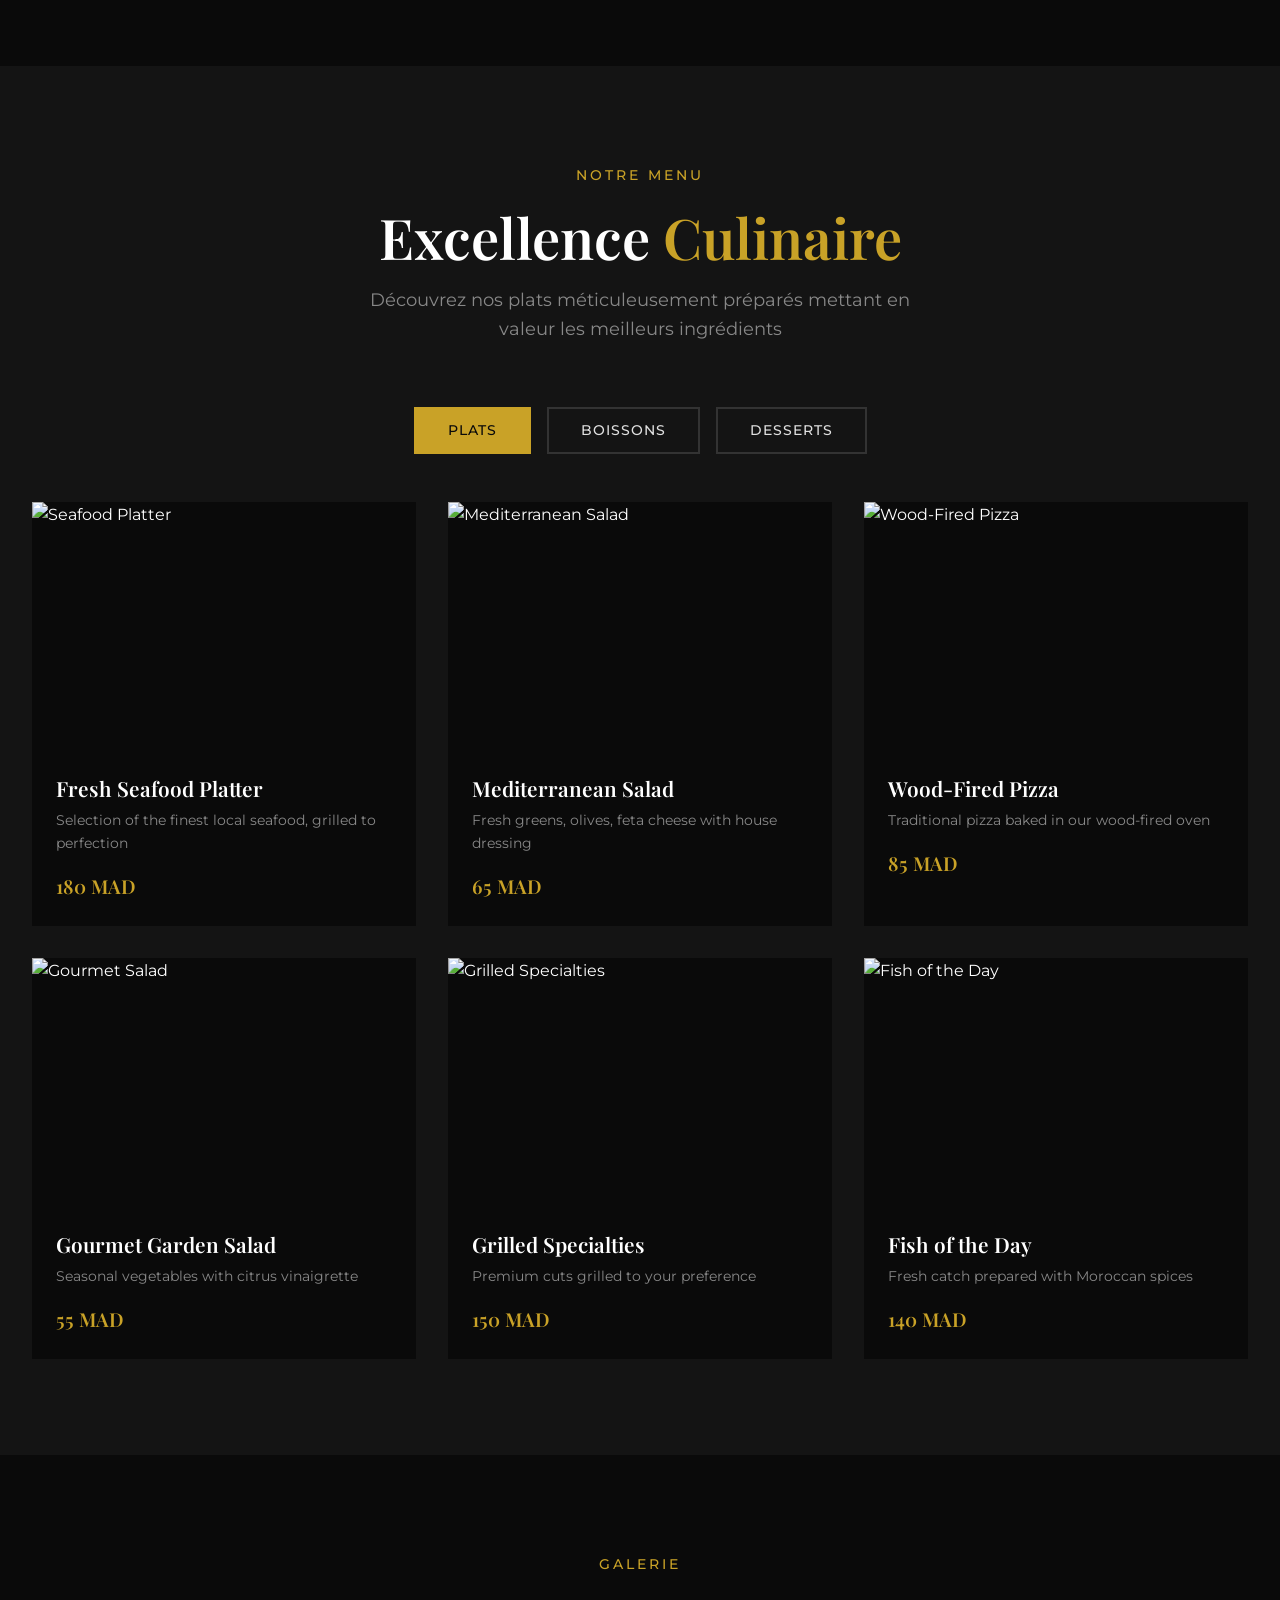
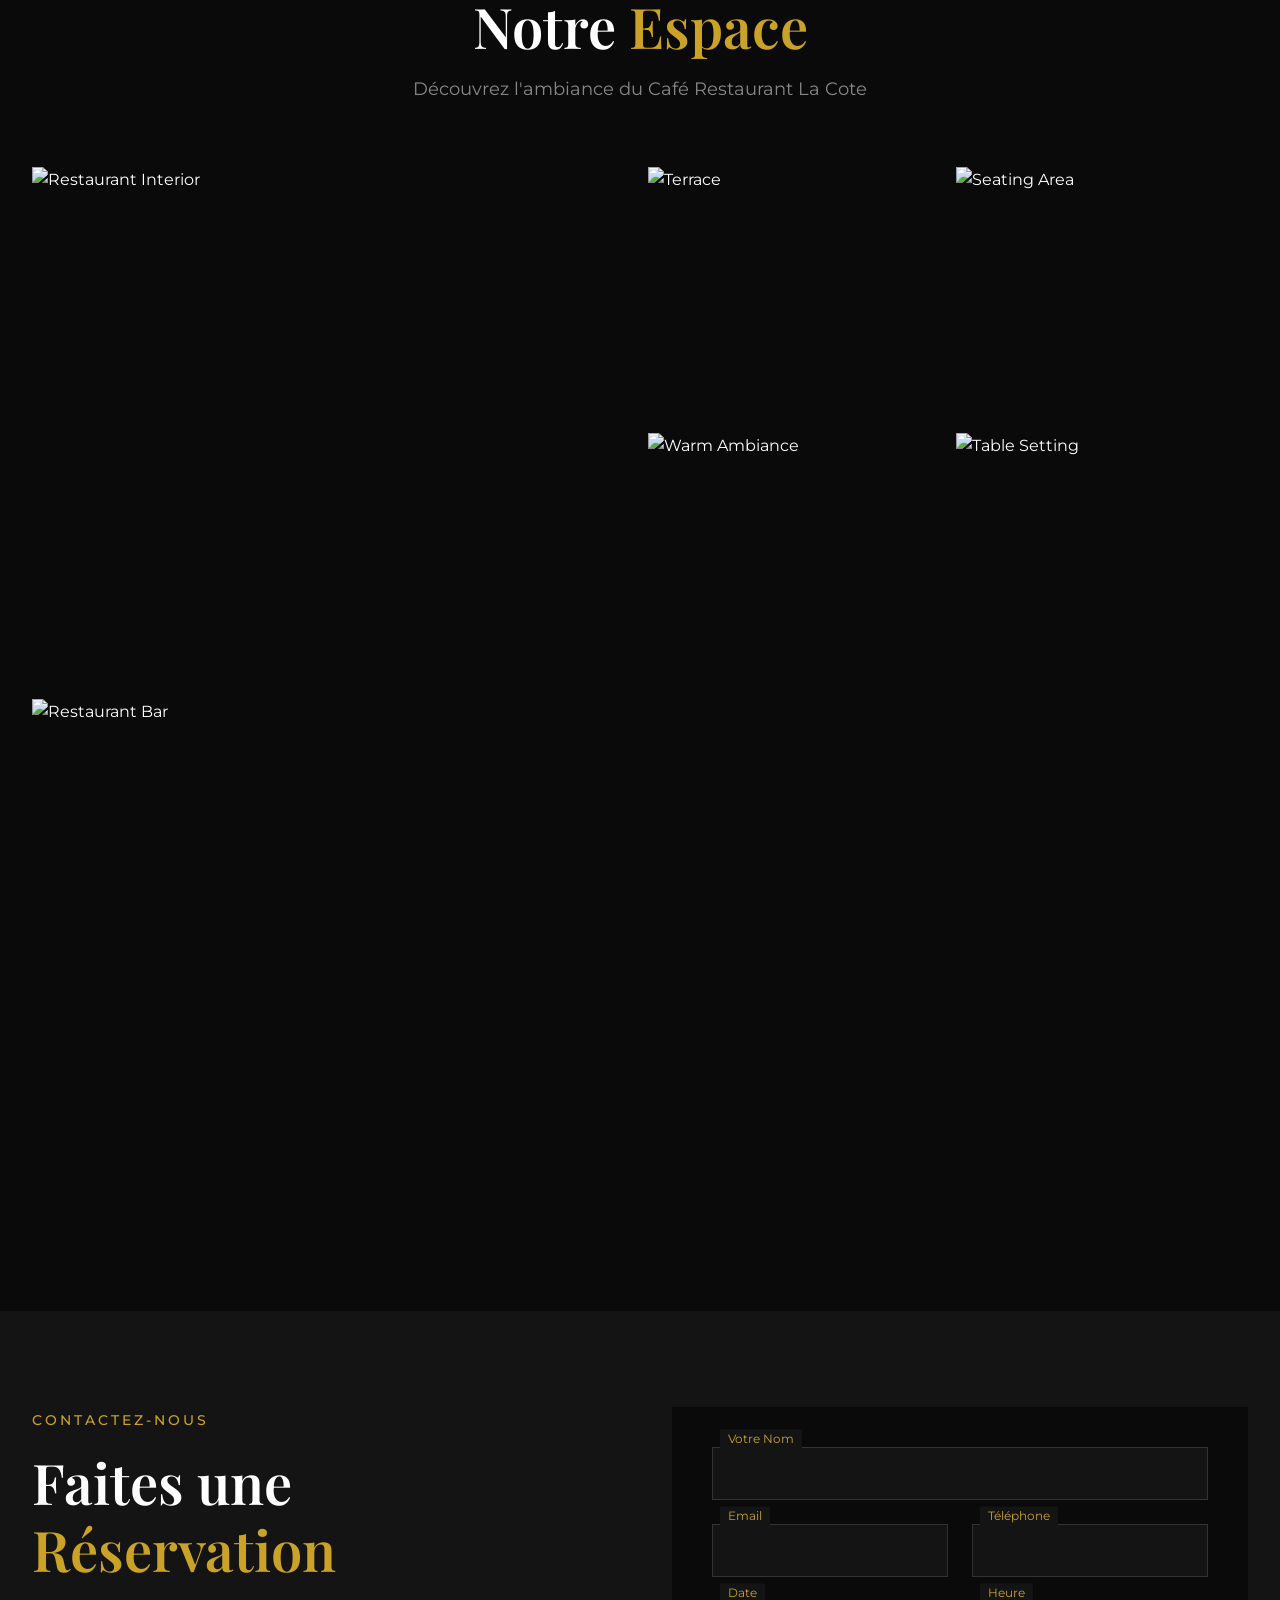
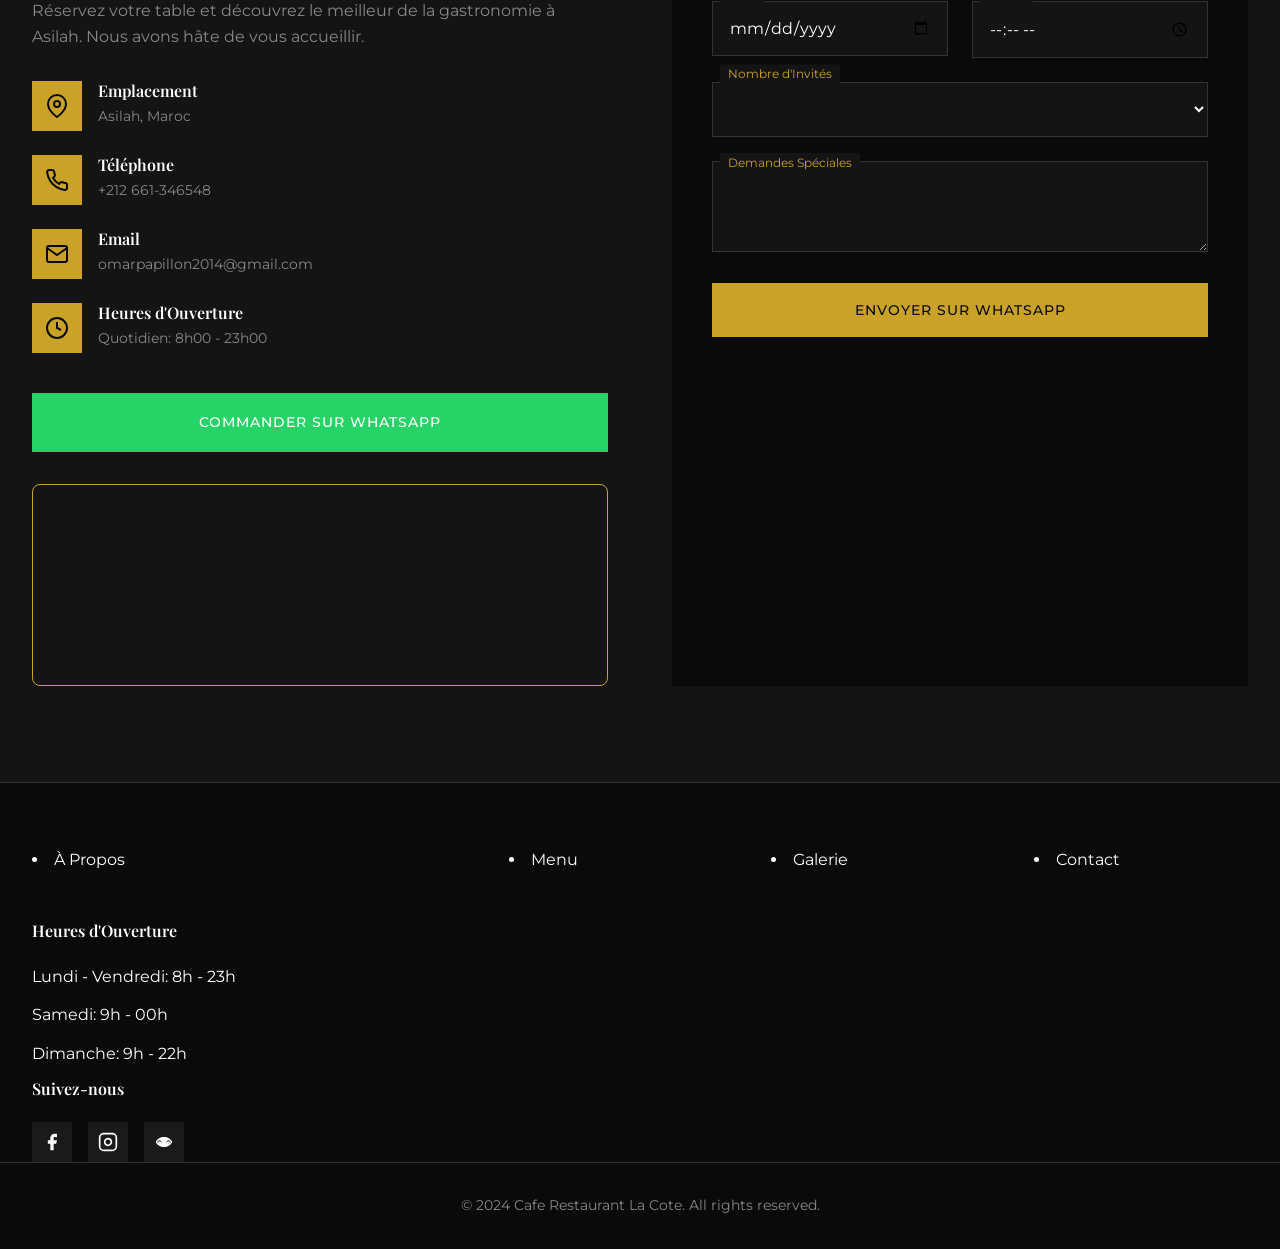
==== commit 20982c1f: "Reorganize files into proper folder structure: css/, js/, assets/" ====
--- a/index.html
+++ b/index.html
@@ -9,7 +9,7 @@
     <link rel="preconnect" href="https://fonts.googleapis.com">
     <link rel="preconnect" href="https://fonts.gstatic.com" crossorigin>
     <link href="https://fonts.googleapis.com/css2?family=Playfair+Display:wght@400;500;600;700&family=Montserrat:wght@300;400;500;600&display=swap" rel="stylesheet">
-    <link rel="stylesheet" href="styles.css">
+    <link rel="stylesheet" href="css/styles.css">
 </head>
 <body>
     <!-- Navigation -->
@@ -500,6 +500,6 @@
         <img src="" alt="" class="lightbox-image">
     </div>
 
-    <script src="script.js"></script>
+    <script src="js/script.js"></script>
 </body>
 </html>
--- a/css/styles.css
+++ b/css/styles.css
@@ -0,0 +1,1381 @@
+/* ========================================
+   Cafe Restaurant La Cote - Styles
+   Dark Modern Design - Black & Gold
+   ======================================== */
+
+/* CSS Variables */
+:root {
+    --black: #0a0a0a;
+    --black-light: #141414;
+    --black-lighter: #1a1a1a;
+    --gold: #c9a227;
+    --gold-light: #d4af37;
+    --gold-dark: #9a7b0a;
+    --white: #ffffff;
+    --white-muted: #e0e0e0;
+    --gray: #888888;
+    --gray-dark: #333333;
+    
+    --font-display: 'Playfair Display', serif;
+    --font-body: 'Montserrat', sans-serif;
+    
+    --transition-fast: 0.2s ease;
+    --transition-medium: 0.4s ease;
+    --transition-slow: 0.6s ease;
+    
+    --shadow-sm: 0 2px 10px rgba(0, 0, 0, 0.3);
+    --shadow-md: 0 4px 20px rgba(0, 0, 0, 0.4);
+    --shadow-lg: 0 10px 40px rgba(0, 0, 0, 0.5);
+}
+
+/* Reset & Base */
+*, *::before, *::after {
+    margin: 0;
+    padding: 0;
+    box-sizing: border-box;
+}
+
+html {
+    scroll-behavior: smooth;
+    scroll-padding-top: 80px;
+}
+
+body {
+    font-family: var(--font-body);
+    background-color: var(--black);
+    color: var(--white);
+    line-height: 1.6;
+    overflow-x: hidden;
+}
+
+img {
+    max-width: 100%;
+    height: auto;
+    display: block;
+}
+
+a {
+    text-decoration: none;
+    color: inherit;
+    transition: color var(--transition-fast);
+}
+
+ul {
+    list-style: none;
+}
+
+/* Typography */
+h1, h2, h3, h4, h5, h6 {
+    font-family: var(--font-display);
+    font-weight: 600;
+    line-height: 1.2;
+}
+
+.gold {
+    color: var(--gold);
+}
+
+.white {
+    color: var(--white);
+}
+
+/* Container */
+.container {
+    max-width: 1400px;
+    margin: 0 auto;
+    padding: 0 2rem;
+}
+
+/* Section */
+.section {
+    padding: 6rem 0;
+}
+
+.section-label {
+    display: inline-block;
+    font-size: 0.85rem;
+    font-weight: 500;
+    letter-spacing: 3px;
+    text-transform: uppercase;
+    color: var(--gold);
+    margin-bottom: 1rem;
+}
+
+.section-title {
+    font-size: clamp(2rem, 5vw, 3.5rem);
+    margin-bottom: 1rem;
+}
+
+.section-desc {
+    font-size: 1.1rem;
+    color: var(--gray);
+    max-width: 600px;
+}
+
+.section-header {
+    text-align: center;
+    margin-bottom: 4rem;
+}
+
+.section-header .section-desc {
+    margin: 0 auto;
+}
+
+/* Buttons */
+.btn {
+    display: inline-block;
+    padding: 1rem 2.5rem;
+    font-family: var(--font-body);
+    font-size: 0.9rem;
+    font-weight: 500;
+    letter-spacing: 1px;
+    text-transform: uppercase;
+    border: 2px solid transparent;
+    border-radius: 0;
+    cursor: pointer;
+    transition: all var(--transition-medium);
+}
+
+.btn-primary {
+    background: var(--gold);
+    border-color: var(--gold);
+    color: var(--black);
+}
+
+.btn-primary:hover {
+    background: transparent;
+    border-color: var(--gold);
+    color: var(--gold);
+}
+
+.btn-outline {
+    background: transparent;
+    border-color: var(--white);
+    color: var(--white);
+}
+
+.btn-outline:hover {
+    background: var(--white);
+    color: var(--black);
+}
+
+.btn-full {
+    width: 100%;
+}
+
+/* ========================================
+   Navigation
+   ======================================== */
+
+/* Language Switcher */
+.nav-right {
+    display: flex;
+    align-items: center;
+    gap: 1.5rem;
+}
+
+.lang-switcher {
+    display: flex;
+    gap: 0.5rem;
+}
+
+.lang-btn {
+    background: transparent;
+    border: 1px solid var(--gray-dark);
+    color: var(--white-muted);
+    padding: 0.4rem 0.8rem;
+    font-family: var(--font-body);
+    font-size: 0.75rem;
+    font-weight: 500;
+    cursor: pointer;
+    transition: all var(--transition-fast);
+}
+
+.lang-btn:hover {
+    border-color: var(--gold);
+    color: var(--gold);
+}
+
+.lang-btn.active {
+    background: var(--gold);
+    border-color: var(--gold);
+    color: var(--black);
+}
+
+/* RTL Support for Arabic */
+html[dir="rtl"] {
+    direction: rtl;
+}
+
+html[dir="rtl"] body {
+    font-family: 'Amiri', 'Montserrat', sans-serif;
+}
+
+html[dir="rtl"] .nav-links {
+    flex-direction: row-reverse;
+}
+
+html[dir="rtl"] .about-content {
+    text-align: right;
+}
+
+html[dir="rtl"] .contact-info {
+    text-align: right;
+}
+
+html[dir="rtl"] .footer-grid {
+    text-align: right;
+}
+
+html[dir="rtl"] .footer-links ul li {
+    text-align: right;
+}
+.navbar {
+    position: fixed;
+    top: 0;
+    left: 0;
+    right: 0;
+    z-index: 1000;
+    padding: 1.5rem 0;
+    transition: all var(--transition-medium);
+}
+
+.navbar.scrolled {
+    background: rgba(10, 10, 10, 0.95);
+    backdrop-filter: blur(10px);
+    padding: 1rem 0;
+    box-shadow: var(--shadow-md);
+}
+
+.nav-container {
+    max-width: 1400px;
+    margin: 0 auto;
+    padding: 0 2rem;
+    display: flex;
+    align-items: center;
+    justify-content: space-between;
+}
+
+.logo {
+    display: flex;
+    flex-direction: column;
+    align-items: flex-start;
+}
+
+.logo-text {
+    font-family: var(--font-display);
+    font-size: 1.8rem;
+    font-weight: 600;
+    color: var(--gold);
+    line-height: 1;
+}
+
+.logo-subtitle {
+    font-size: 0.7rem;
+    letter-spacing: 3px;
+    text-transform: uppercase;
+    color: var(--white-muted);
+    margin-top: 0.3rem;
+}
+
+.nav-links {
+    display: flex;
+    gap: 2.5rem;
+}
+
+.nav-link {
+    font-size: 0.85rem;
+    font-weight: 500;
+    letter-spacing: 1px;
+    text-transform: uppercase;
+    color: var(--white-muted);
+    position: relative;
+    padding: 0.5rem 0;
+}
+
+.nav-link::after {
+    content: '';
+    position: absolute;
+    bottom: 0;
+    left: 0;
+    width: 0;
+    height: 2px;
+    background: var(--gold);
+    transition: width var(--transition-medium);
+}
+
+.nav-link:hover,
+.nav-link.active {
+    color: var(--gold);
+}
+
+.nav-link:hover::after,
+.nav-link.active::after {
+    width: 100%;
+}
+
+.nav-toggle {
+    display: none;
+    flex-direction: column;
+    gap: 6px;
+    background: none;
+    border: none;
+    cursor: pointer;
+    padding: 0.5rem;
+}
+
+.nav-toggle span {
+    display: block;
+    width: 25px;
+    height: 2px;
+    background: var(--white);
+    transition: all var(--transition-fast);
+}
+
+.nav-toggle.active span:nth-child(1) {
+    transform: rotate(45deg) translate(6px, 6px);
+}
+
+.nav-toggle.active span:nth-child(2) {
+    opacity: 0;
+}
+
+.nav-toggle.active span:nth-child(3) {
+    transform: rotate(-45deg) translate(6px, -6px);
+}
+
+/* ========================================
+   Hero Section
+   ======================================== */
+.hero {
+    position: relative;
+    height: 100vh;
+    min-height: 600px;
+    display: flex;
+    align-items: center;
+    justify-content: center;
+    overflow: hidden;
+}
+
+.hero-slider {
+    position: absolute;
+    top: 0;
+    left: 0;
+    width: 100%;
+    height: 100%;
+}
+
+.hero-slide {
+    position: absolute;
+    top: 0;
+    left: 0;
+    width: 100%;
+    height: 100%;
+    background-size: cover;
+    background-position: center;
+    opacity: 0;
+    transform: scale(1.05);
+    transition: opacity 1.5s ease, transform 8s ease;
+}
+
+.hero-slide.active {
+    opacity: 1;
+    transform: scale(1);
+}
+
+.hero-overlay {
+    position: absolute;
+    top: 0;
+    left: 0;
+    width: 100%;
+    height: 100%;
+    background: linear-gradient(
+        to bottom,
+        rgba(0, 0, 0, 0.4) 0%,
+        rgba(0, 0, 0, 0.6) 50%,
+        rgba(10, 10, 10, 1) 100%
+    );
+}
+
+.hero-content {
+    position: relative;
+    z-index: 10;
+    text-align: center;
+    padding: 0 2rem;
+}
+
+.hero-title {
+    font-size: clamp(3rem, 10vw, 6rem);
+    font-weight: 700;
+    line-height: 1.1;
+    margin-bottom: 1.5rem;
+}
+
+.hero-subtitle {
+    font-size: clamp(1rem, 3vw, 1.5rem);
+    font-weight: 300;
+    letter-spacing: 4px;
+    text-transform: uppercase;
+    color: var(--white-muted);
+    margin-bottom: 2.5rem;
+}
+
+.hero-buttons {
+    display: flex;
+    gap: 1.5rem;
+    justify-content: center;
+    flex-wrap: wrap;
+}
+
+.hero-scroll {
+    position: absolute;
+    bottom: 2rem;
+    left: 50%;
+    transform: translateX(-50%);
+    text-align: center;
+    color: var(--gray);
+    font-size: 0.75rem;
+    letter-spacing: 2px;
+    text-transform: uppercase;
+}
+
+.scroll-indicator {
+    width: 24px;
+    height: 40px;
+    border: 2px solid var(--gray);
+    border-radius: 12px;
+    margin: 0.5rem auto 0;
+    position: relative;
+}
+
+.scroll-indicator::before {
+    content: '';
+    position: absolute;
+    top: 8px;
+    left: 50%;
+    transform: translateX(-50%);
+    width: 4px;
+    height: 8px;
+    background: var(--gold);
+    border-radius: 2px;
+    animation: scroll 2s infinite;
+}
+
+@keyframes scroll {
+    0%, 100% {
+        opacity: 1;
+        transform: translateX(-50%) translateY(0);
+    }
+    50% {
+        opacity: 0.5;
+        transform: translateX(-50%) translateY(10px);
+    }
+}
+
+/* ========================================
+   About Section
+   ======================================== */
+.about {
+    background: var(--black);
+}
+
+.about-grid {
+    display: grid;
+    grid-template-columns: 1fr 1fr;
+    gap: 4rem;
+    align-items: center;
+}
+
+.about-images {
+    position: relative;
+    height: 500px;
+}
+
+.about-img-main {
+    position: absolute;
+    top: 0;
+    left: 0;
+    width: 70%;
+    height: 80%;
+    overflow: hidden;
+}
+
+.about-img-main img {
+    width: 100%;
+    height: 100%;
+    object-fit: cover;
+    transition: transform var(--transition-slow);
+}
+
+.about-img-main:hover img {
+    transform: scale(1.05);
+}
+
+.about-img-secondary {
+    position: absolute;
+    bottom: 0;
+    right: 0;
+    width: 50%;
+    height: 50%;
+    overflow: hidden;
+    border: 3px solid var(--gold);
+}
+
+.about-img-secondary img {
+    width: 100%;
+    height: 100%;
+    object-fit: cover;
+    transition: transform var(--transition-slow);
+}
+
+.about-img-secondary:hover img {
+    transform: scale(1.05);
+}
+
+.about-content {
+    padding-left: 2rem;
+}
+
+.about-text {
+    color: var(--gray);
+    margin-bottom: 1.5rem;
+    font-size: 1rem;
+}
+
+.about-features {
+    display: flex;
+    gap: 3rem;
+    margin-top: 2.5rem;
+    padding-top: 2.5rem;
+    border-top: 1px solid var(--gray-dark);
+}
+
+.feature {
+    text-align: center;
+}
+
+.feature-number {
+    display: block;
+    font-family: var(--font-display);
+    font-size: 2.5rem;
+    font-weight: 600;
+}
+
+.feature-text {
+    font-size: 0.85rem;
+    color: var(--gray);
+    text-transform: uppercase;
+    letter-spacing: 1px;
+}
+
+/* ========================================
+   Menu Section
+   ======================================== */
+.menu {
+    background: var(--black-light);
+}
+
+.menu-categories {
+    display: flex;
+    justify-content: center;
+    gap: 1rem;
+    margin-bottom: 3rem;
+}
+
+.menu-tab {
+    background: transparent;
+    border: 2px solid var(--gray-dark);
+    color: var(--white-muted);
+    padding: 0.8rem 2rem;
+    font-family: var(--font-body);
+    font-size: 0.9rem;
+    font-weight: 500;
+    letter-spacing: 1px;
+    text-transform: uppercase;
+    cursor: pointer;
+    transition: all var(--transition-fast);
+}
+
+.menu-tab:hover {
+    border-color: var(--gold);
+    color: var(--gold);
+}
+
+.menu-tab.active {
+    background: var(--gold);
+    border-color: var(--gold);
+    color: var(--black);
+}
+
+.menu-grid {
+    display: none;
+    grid-template-columns: repeat(auto-fit, minmax(350px, 1fr));
+    gap: 2rem;
+}
+
+.menu-grid.active {
+    display: grid;
+}
+
+.menu-item {
+    background: var(--black);
+    overflow: hidden;
+    transition: transform var(--transition-medium), box-shadow var(--transition-medium);
+}
+
+.menu-item:hover {
+    transform: translateY(-10px);
+    box-shadow: var(--shadow-lg);
+}
+
+.menu-item-image {
+    height: 250px;
+    overflow: hidden;
+}
+
+.menu-item-image img {
+    width: 100%;
+    height: 100%;
+    object-fit: cover;
+    transition: transform var(--transition-slow);
+}
+
+.menu-item:hover .menu-item-image img {
+    transform: scale(1.1);
+}
+
+.menu-item-content {
+    padding: 1.5rem;
+}
+
+.menu-item-title {
+    font-size: 1.3rem;
+    margin-bottom: 0.5rem;
+}
+
+.menu-item-desc {
+    color: var(--gray);
+    font-size: 0.9rem;
+    margin-bottom: 1rem;
+}
+
+.menu-item-price {
+    font-family: var(--font-display);
+    font-size: 1.2rem;
+    color: var(--gold);
+    font-weight: 600;
+}
+
+/* ========================================
+   Gallery Section
+   ======================================== */
+.gallery {
+    background: var(--black);
+}
+
+.gallery-grid {
+    display: grid;
+    grid-template-columns: repeat(4, 1fr);
+    grid-auto-rows: 250px;
+    gap: 1rem;
+}
+
+.gallery-item {
+    position: relative;
+    overflow: hidden;
+    cursor: pointer;
+}
+
+.gallery-item.large {
+    grid-column: span 2;
+    grid-row: span 2;
+}
+
+.gallery-item.tall {
+    grid-row: span 2;
+}
+
+.gallery-item img {
+    width: 100%;
+    height: 100%;
+    object-fit: cover;
+    transition: transform var(--transition-slow);
+}
+
+.gallery-item:hover img {
+    transform: scale(1.1);
+}
+
+.gallery-overlay {
+    position: absolute;
+    top: 0;
+    left: 0;
+    width: 100%;
+    height: 100%;
+    background: rgba(0, 0, 0, 0.7);
+    display: flex;
+    align-items: center;
+    justify-content: center;
+    opacity: 0;
+    transition: opacity var(--transition-medium);
+}
+
+.gallery-item:hover .gallery-overlay {
+    opacity: 1;
+}
+
+.gallery-title {
+    font-family: var(--font-display);
+    font-size: 1.5rem;
+    color: var(--white);
+    text-align: center;
+    transform: translateY(20px);
+    transition: transform var(--transition-medium);
+}
+
+.gallery-item:hover .gallery-title {
+    transform: translateY(0);
+}
+
+/* ========================================
+   Contact Section
+   ======================================== */
+.contact {
+    background: var(--black-light);
+}
+
+.contact-grid {
+    display: grid;
+    grid-template-columns: 1fr 1fr;
+    gap: 4rem;
+}
+
+.contact-text {
+    color: var(--gray);
+    margin-bottom: 2rem;
+}
+
+.contact-details {
+    display: flex;
+    flex-direction: column;
+    gap: 1.5rem;
+}
+
+.contact-item {
+    display: flex;
+    align-items: flex-start;
+    gap: 1rem;
+}
+
+.contact-icon {
+    width: 50px;
+    height: 50px;
+    background: var(--gold);
+    display: flex;
+    align-items: center;
+    justify-content: center;
+    flex-shrink: 0;
+}
+
+.contact-icon svg {
+    color: var(--black);
+}
+
+.contact-content h4 {
+    font-size: 1rem;
+    margin-bottom: 0.3rem;
+}
+
+.contact-content p {
+    color: var(--gray);
+    font-size: 0.9rem;
+}
+
+/* Contact Form */
+.contact-form-wrapper {
+    background: var(--black);
+    padding: 2.5rem;
+}
+
+.contact-form {
+    display: flex;
+    flex-direction: column;
+    gap: 1.5rem;
+}
+
+.form-group {
+    position: relative;
+}
+
+.form-group input,
+.form-group select,
+.form-group textarea {
+    width: 100%;
+    padding: 1rem;
+    background: var(--black-light);
+    border: 1px solid var(--gray-dark);
+    color: var(--white);
+    font-family: var(--font-body);
+    font-size: 1rem;
+    transition: border-color var(--transition-fast);
+}
+
+.form-group input:focus,
+.form-group select:focus,
+.form-group textarea:focus {
+    outline: none;
+    border-color: var(--gold);
+}
+
+.form-group label {
+    position: absolute;
+    left: 1rem;
+    top: 50%;
+    transform: translateY(-50%);
+    color: var(--gray);
+    font-size: 0.9rem;
+    pointer-events: none;
+    transition: all var(--transition-fast);
+}
+
+.form-group textarea + label {
+    top: 1.5rem;
+    transform: none;
+}
+
+.form-group input:focus + label,
+.form-group input:not(:placeholder-shown) + label,
+.form-group select:focus + label,
+.form-group select:not([value=""]) + label,
+.form-group textarea:focus + label,
+.form-group textarea:not(:placeholder-shown) + label {
+    top: -0.5rem;
+    left: 0.5rem;
+    font-size: 0.75rem;
+    color: var(--gold);
+    background: var(--black-light);
+    padding: 0 0.5rem;
+}
+
+.form-row {
+    display: grid;
+    grid-template-columns: 1fr 1fr;
+    gap: 1.5rem;
+}
+
+/* WhatsApp Button */
+.whatsapp-btn {
+    background: #25D366 !important;
+    border-color: #25D366 !important;
+    color: var(--white) !important;
+}
+
+.whatsapp-btn:hover {
+    background: #128C7E !important;
+    border-color: #128C7E !important;
+}
+
+/* Map Container */
+.map-container iframe {
+    width: 100%;
+    height: 200px;
+    border: none;
+    display: block;
+}
+
+/* ========================================
+   Footer
+   ======================================== */
+.footer {
+    background: var(--black);
+    padding: 4rem 0 2rem;
+    border-top: 1px solid var(--gray-dark);
+}
+
+.footer-grid {
+    display: grid;
+    grid-template-columns: 2fr 1fr 1fr 1fr;
+    gap: 3rem;
+    margin-bottom: 3rem;
+}
+
+.footer-brand .logo {
+    margin-bottom: 1.5rem;
+}
+
+.footer-desc {
+    color: var(--gray);
+    font-size: 0.9rem;
+    max-width: 300px;
+}
+
+.footer-links h4 {
+    font-size: 1rem;
+    margin-bottom: 1.5rem;
+    color: var(--white);
+}
+
+.footer-links ul li {
+    margin-bottom: 0.8rem;
+}
+
+.footer-links a {
+    color: var(--gray);
+    font-size: 0.9rem;
+    transition: color var(--transition-fast);
+}
+
+.footer-links a:hover {
+    color: var(--gold);
+}
+
+.footer-social h4 {
+    font-size: 1rem;
+    margin-bottom: 1.5rem;
+}
+
+.social-links {
+    display: flex;
+    gap: 1rem;
+}
+
+.social-link {
+    width: 40px;
+    height: 40px;
+    background: var(--black-lighter);
+    display: flex;
+    align-items: center;
+    justify-content: center;
+    transition: all var(--transition-fast);
+}
+
+.social-link:hover {
+    background: var(--gold);
+}
+
+.social-link svg {
+    color: var(--white);
+    transition: color var(--transition-fast);
+}
+
+.social-link:hover svg {
+    color: var(--black);
+}
+
+.footer-bottom {
+    text-align: center;
+    padding-top: 2rem;
+    border-top: 1px solid var(--gray-dark);
+}
+
+.footer-bottom p {
+    color: var(--gray);
+    font-size: 0.85rem;
+}
+
+/* ========================================
+   Lightbox
+   ======================================== */
+.lightbox {
+    position: fixed;
+    top: 0;
+    left: 0;
+    width: 100%;
+    height: 100%;
+    background: rgba(0, 0, 0, 0.95);
+    z-index: 2000;
+    display: flex;
+    align-items: center;
+    justify-content: center;
+    opacity: 0;
+    visibility: hidden;
+    transition: all var(--transition-medium);
+}
+
+.lightbox.active {
+    opacity: 1;
+    visibility: visible;
+}
+
+.lightbox-close {
+    position: absolute;
+    top: 2rem;
+    right: 2rem;
+    font-size: 3rem;
+    color: var(--white);
+    background: none;
+    border: none;
+    cursor: pointer;
+    transition: color var(--transition-fast);
+}
+
+.lightbox-close:hover {
+    color: var(--gold);
+}
+
+.lightbox-image {
+    max-width: 90%;
+    max-height: 90vh;
+    object-fit: contain;
+}
+
+/* ========================================
+   Animations
+   ======================================== */
+.animate-fade-up {
+    opacity: 0;
+    transform: translateY(30px);
+    animation: fadeUp 1s ease forwards;
+}
+
+.delay-1 {
+    animation-delay: 0.2s;
+}
+
+.delay-2 {
+    animation-delay: 0.4s;
+}
+
+@keyframes fadeUp {
+    to {
+        opacity: 1;
+        transform: translateY(0);
+    }
+}
+
+/* Reveal animations */
+.reveal-up,
+.reveal-left,
+.reveal-right {
+    opacity: 0;
+    transition: all 0.8s ease;
+}
+
+.reveal-up {
+    transform: translateY(50px);
+}
+
+.reveal-left {
+    transform: translateX(-50px);
+}
+
+.reveal-right {
+    transform: translateX(50px);
+}
+
+.reveal-up.revealed,
+.reveal-left.revealed,
+.reveal-right.revealed {
+    opacity: 1;
+    transform: translate(0);
+}
+
+/* ========================================
+   Responsive Design
+   ======================================== */
+@media (max-width: 1024px) {
+    .about-grid {
+        grid-template-columns: 1fr;
+        gap: 3rem;
+    }
+    
+    .about-images {
+        height: 400px;
+        order: -1;
+    }
+    
+    .about-content {
+        padding-left: 0;
+    }
+    
+    .contact-grid {
+        grid-template-columns: 1fr;
+        gap: 3rem;
+    }
+    
+    .footer-grid {
+        grid-template-columns: 1fr 1fr;
+        gap: 2rem;
+    }
+    
+    .gallery-grid {
+        grid-template-columns: repeat(2, 1fr);
+    }
+}
+
+@media (max-width: 768px) {
+    .nav-right {
+        position: fixed;
+        top: 0;
+        right: -100%;
+        width: 100%;
+        height: 100vh;
+        background: var(--black);
+        flex-direction: column;
+        justify-content: center;
+        gap: 2rem;
+        transition: right var(--transition-medium);
+        z-index: 999;
+    }
+    
+    .nav-right.active {
+        right: 0;
+    }
+    
+    .nav-links {
+        position: fixed;
+        top: 0;
+        right: -100%;
+        width: 100%;
+        height: 100vh;
+        background: var(--black);
+        flex-direction: column;
+        align-items: center;
+        justify-content: center;
+        gap: 2rem;
+        transition: right var(--transition-medium);
+    }
+    
+    .nav-links.active {
+        right: 0;
+    }
+    
+    .nav-toggle {
+        display: flex;
+        z-index: 1001;
+    }
+    
+    .lang-switcher {
+        flex-direction: row;
+    }
+    
+    .lang-btn {
+        padding: 0.6rem 1.2rem;
+        font-size: 0.9rem;
+    }
+    
+    .hero-buttons {
+        flex-direction: column;
+        align-items: center;
+    }
+    
+    .about-images {
+        height: 300px;
+    }
+    
+    .about-features {
+        flex-direction: column;
+        gap: 1.5rem;
+    }
+    
+    .menu-categories {
+        flex-wrap: wrap;
+    }
+    
+    .menu-grid {
+        grid-template-columns: 1fr;
+    }
+    
+    .gallery-grid {
+        grid-template-columns: 1fr;
+        grid-auto-rows: 200px;
+    }
+    
+    .gallery-item.large,
+    .gallery-item.tall {
+        grid-column: span 1;
+        grid-row: span 1;
+    }
+    
+    .form-row {
+        grid-template-columns: 1fr;
+    }
+    
+    .footer-grid {
+        grid-template-columns: 1fr;
+        text-align: center;
+    }
+    
+    .footer-brand {
+        display: flex;
+        flex-direction: column;
+        align-items: center;
+    }
+    
+    .footer-desc {
+        max-width: 100%;
+    }
+    
+    .social-links {
+        justify-content: center;
+    }
+}
+
+@media (max-width: 480px) {
+    .section {
+        padding: 3rem 0;
+    }
+    
+    .container {
+        padding: 0 0.8rem;
+    }
+    
+    .hero {
+        min-height: 500px;
+    }
+    
+    .hero-title {
+        font-size: 2rem;
+    }
+    
+    .hero-subtitle {
+        font-size: 0.8rem;
+        letter-spacing: 2px;
+    }
+    
+    .btn {
+        padding: 0.7rem 1.2rem;
+        font-size: 0.75rem;
+    }
+    
+    .hero-buttons {
+        gap: 1rem;
+    }
+    
+    .hero-scroll {
+        display: none;
+    }
+    
+    .section-title {
+        font-size: 1.5rem;
+    }
+    
+    .section-label {
+        font-size: 0.75rem;
+    }
+    
+    .section-desc {
+        font-size: 0.9rem;
+    }
+    
+    .about-images {
+        height: 250px;
+    }
+    
+    .about-text {
+        font-size: 0.9rem;
+    }
+    
+    .feature-number {
+        font-size: 2rem;
+    }
+    
+    .feature-text {
+        font-size: 0.75rem;
+    }
+    
+    .menu-item-image {
+        height: 180px;
+    }
+    
+    .menu-item-content {
+        padding: 1rem;
+    }
+    
+    .menu-item-title {
+        font-size: 1.1rem;
+    }
+    
+    .menu-item-desc {
+        font-size: 0.85rem;
+    }
+    
+    .menu-item-price {
+        font-size: 1rem;
+    }
+    
+    .menu-tab {
+        padding: 0.6rem 1rem;
+        font-size: 0.8rem;
+    }
+    
+    .gallery-grid {
+        grid-auto-rows: 150px;
+        gap: 0.5rem;
+    }
+    
+    .contact-form-wrapper {
+        padding: 1rem;
+    }
+    
+    .form-group input,
+    .form-group select,
+    .form-group textarea {
+        padding: 0.8rem;
+        font-size: 0.9rem;
+    }
+    
+    .contact-item {
+        gap: 0.8rem;
+    }
+    
+    .contact-icon {
+        width: 40px;
+        height: 40px;
+    }
+    
+    .contact-icon svg {
+        width: 18px;
+        height: 18px;
+    }
+    
+    .footer {
+        padding: 2.5rem 0 1.5rem;
+    }
+    
+    .footer-grid {
+        gap: 1.5rem;
+    }
+    
+    .footer-links h4 {
+        font-size: 0.9rem;
+        margin-bottom: 1rem;
+    }
+    
+    .footer-links a,
+    .footer-links li {
+        font-size: 0.85rem;
+    }
+    
+    .footer-desc {
+        font-size: 0.85rem;
+    }
+    
+    .social-link {
+        width: 35px;
+        height: 35px;
+    }
+    
+    .lightbox-close {
+        top: 1rem;
+        right: 1rem;
+        font-size: 2rem;
+    }
+    
+    .lightbox-image {
+        max-width: 95%;
+        max-height: 80vh;
+    }
+}
+
+/* ========================================
+   Utility Classes
+   ======================================== */
+.text-center {
+    text-align: center;
+}
+
+.mb-1 { margin-bottom: 0.5rem; }
+.mb-2 { margin-bottom: 1rem; }
+.mb-3 { margin-bottom: 1.5rem; }
+.mb-4 { margin-bottom: 2rem; }
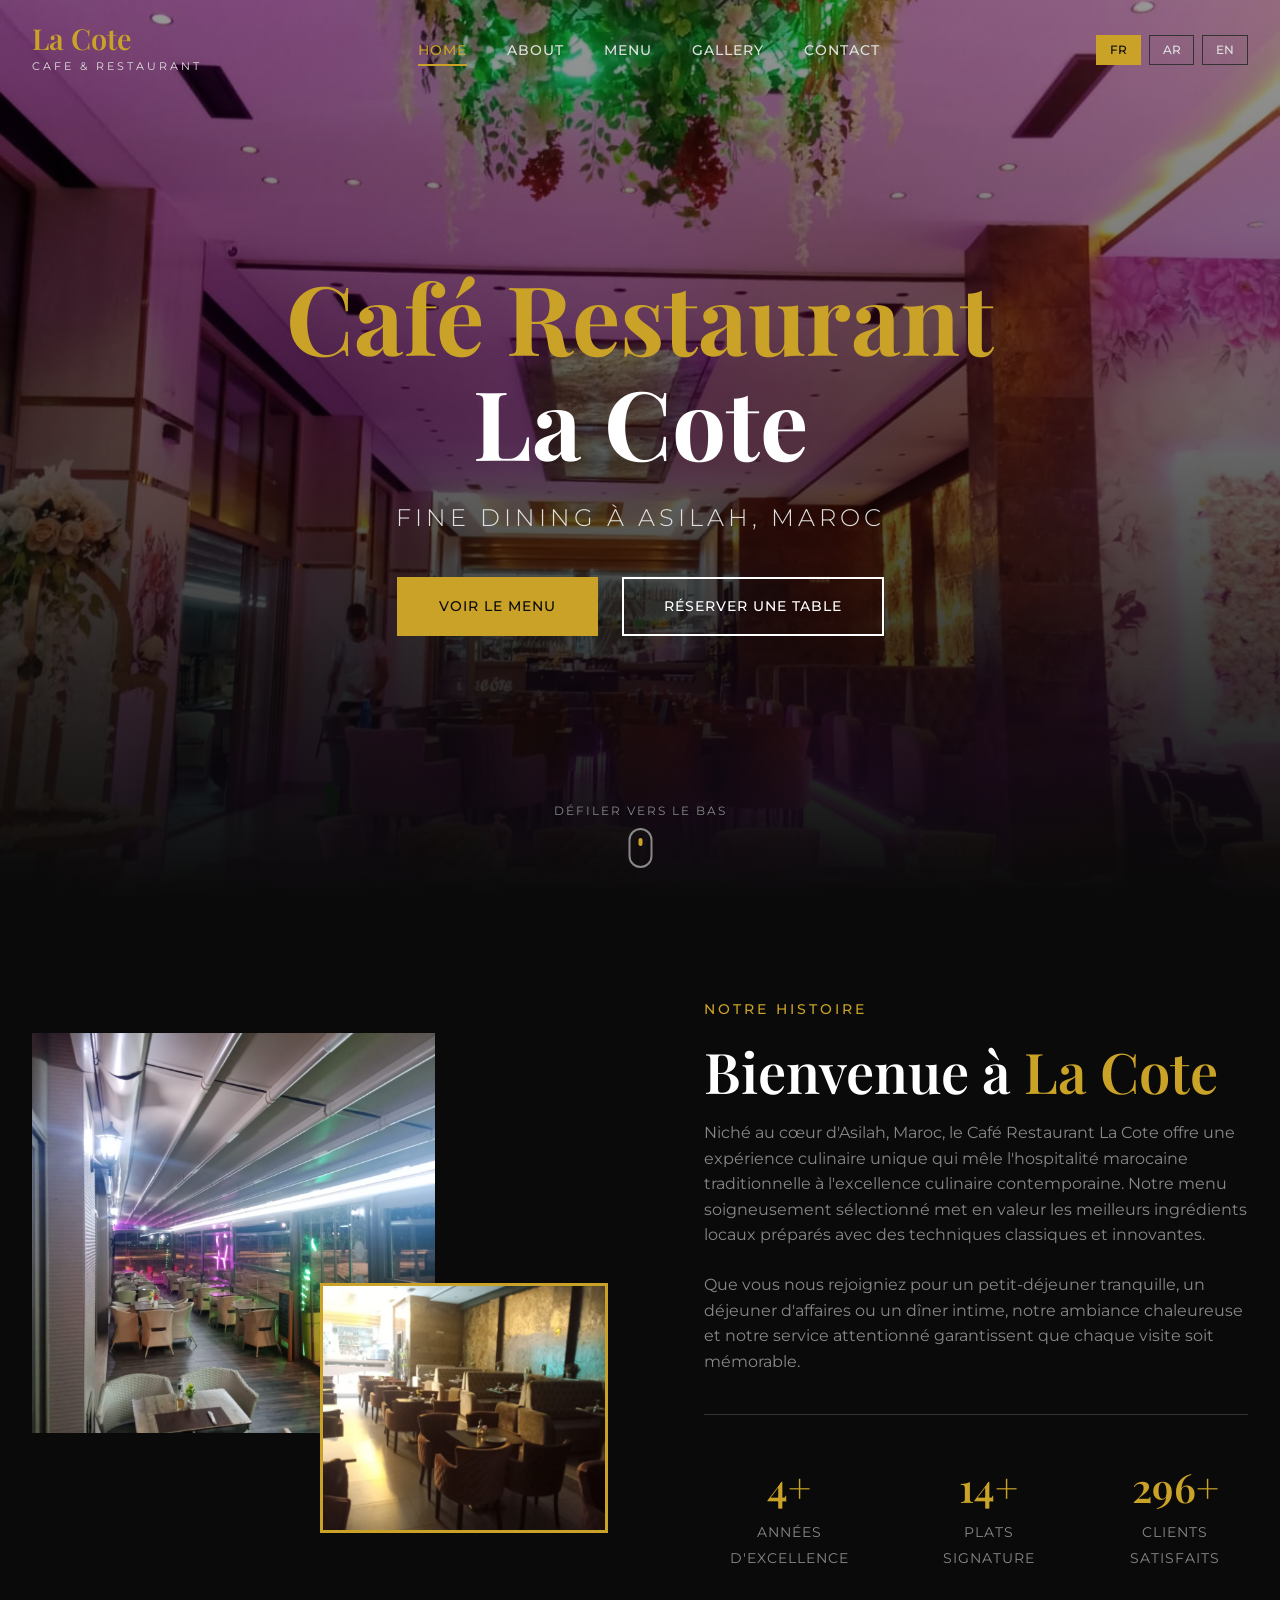
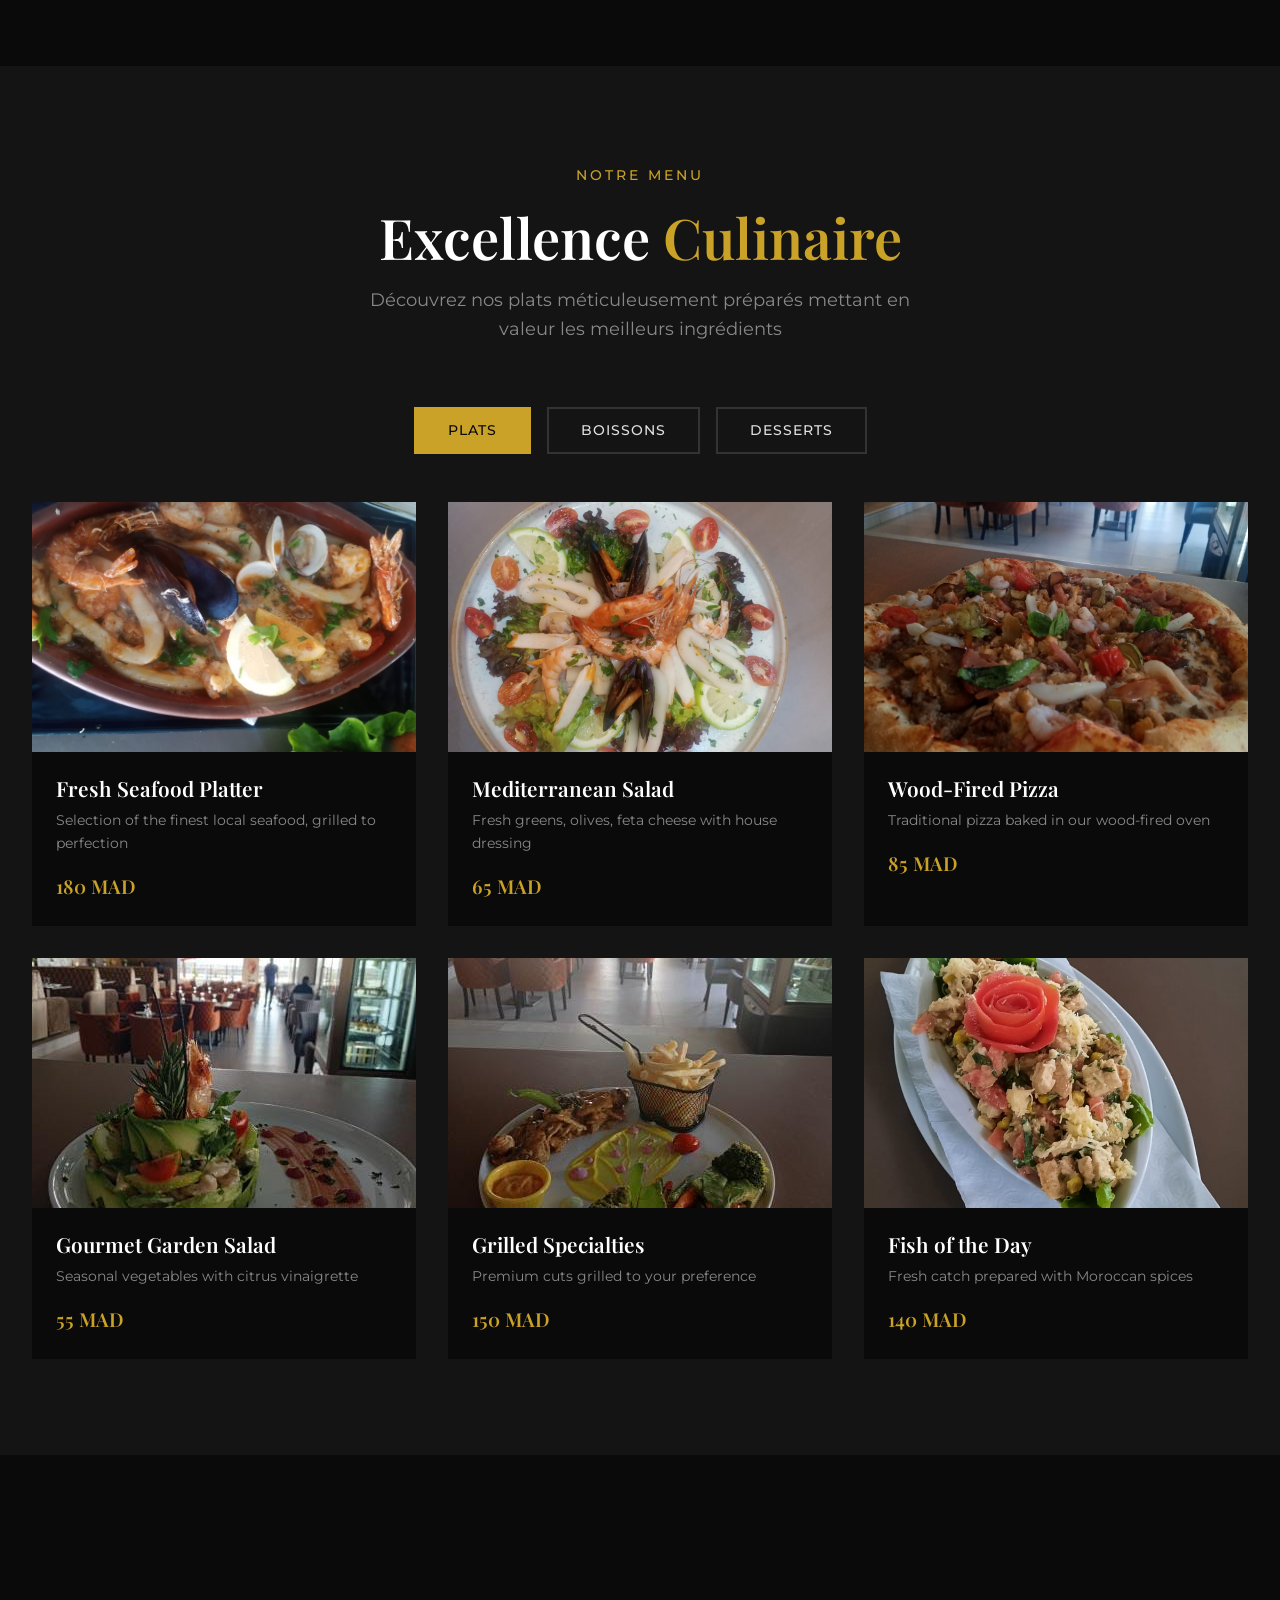
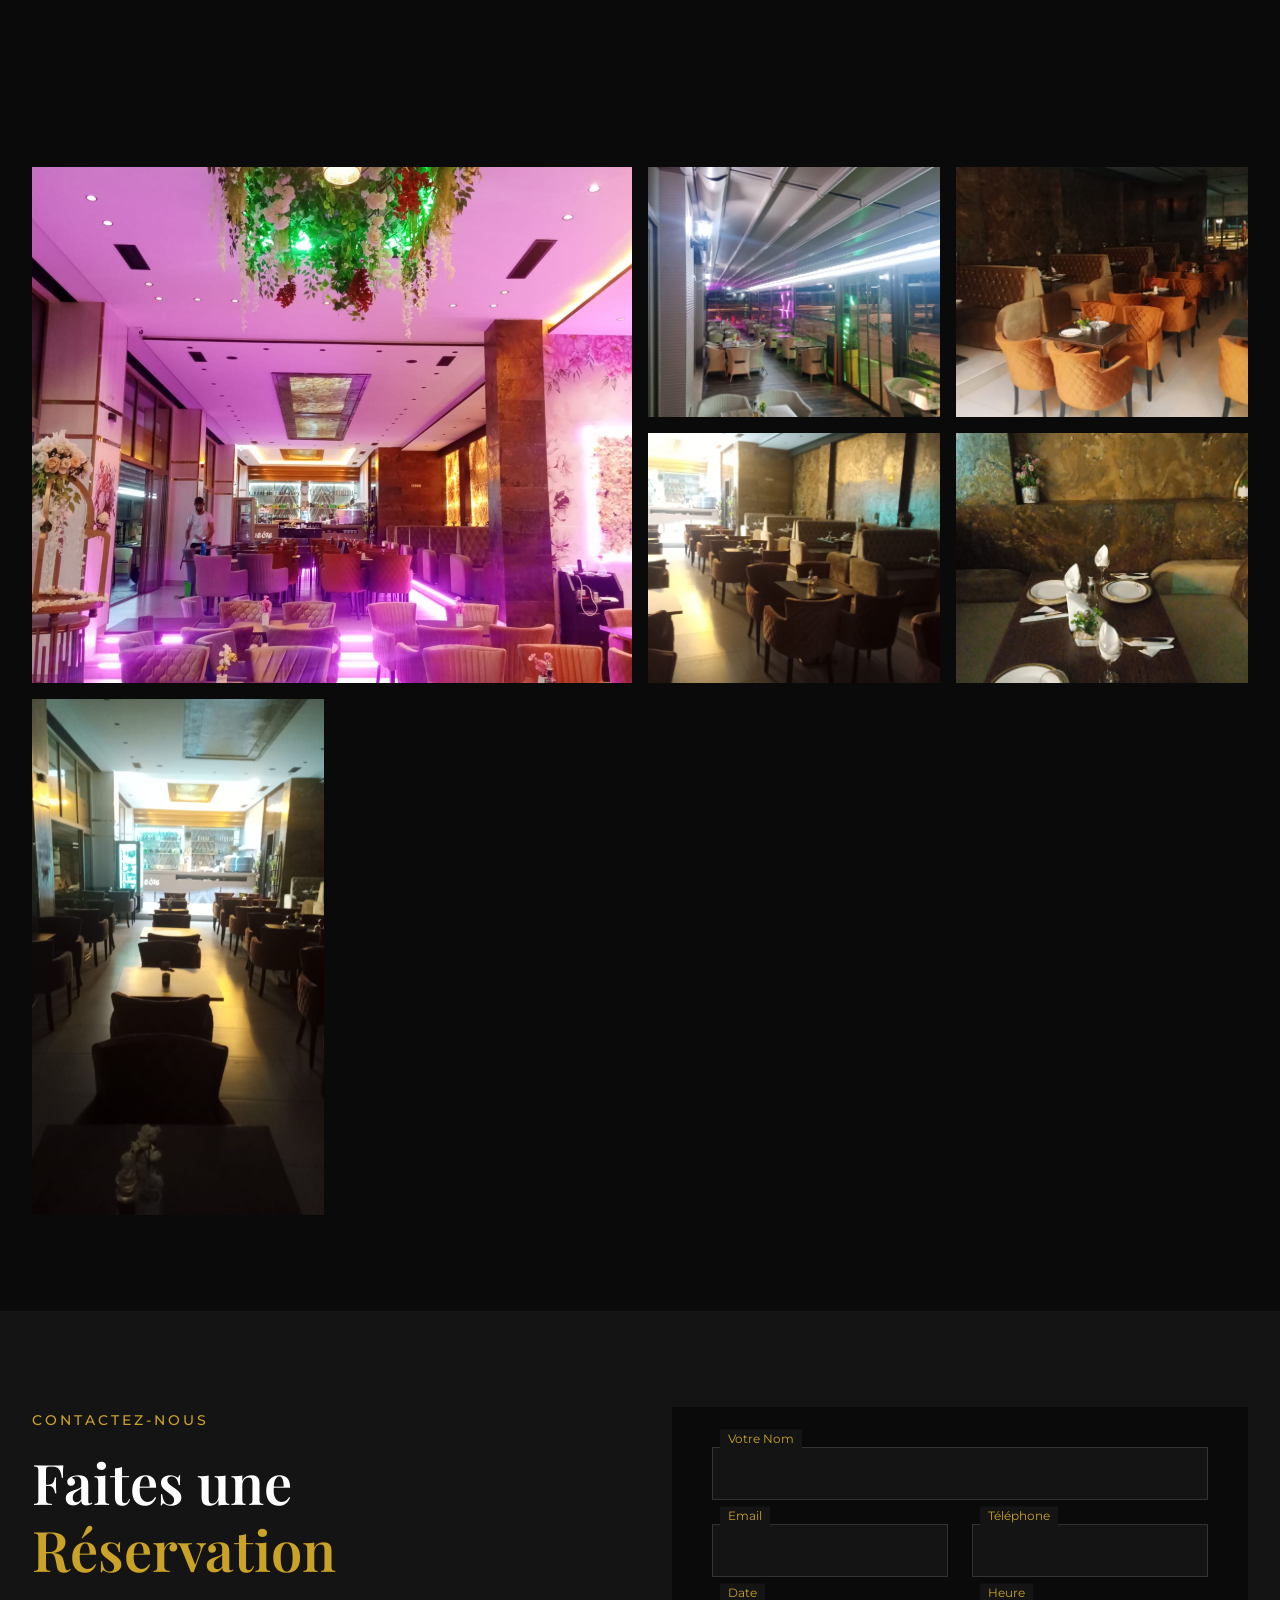
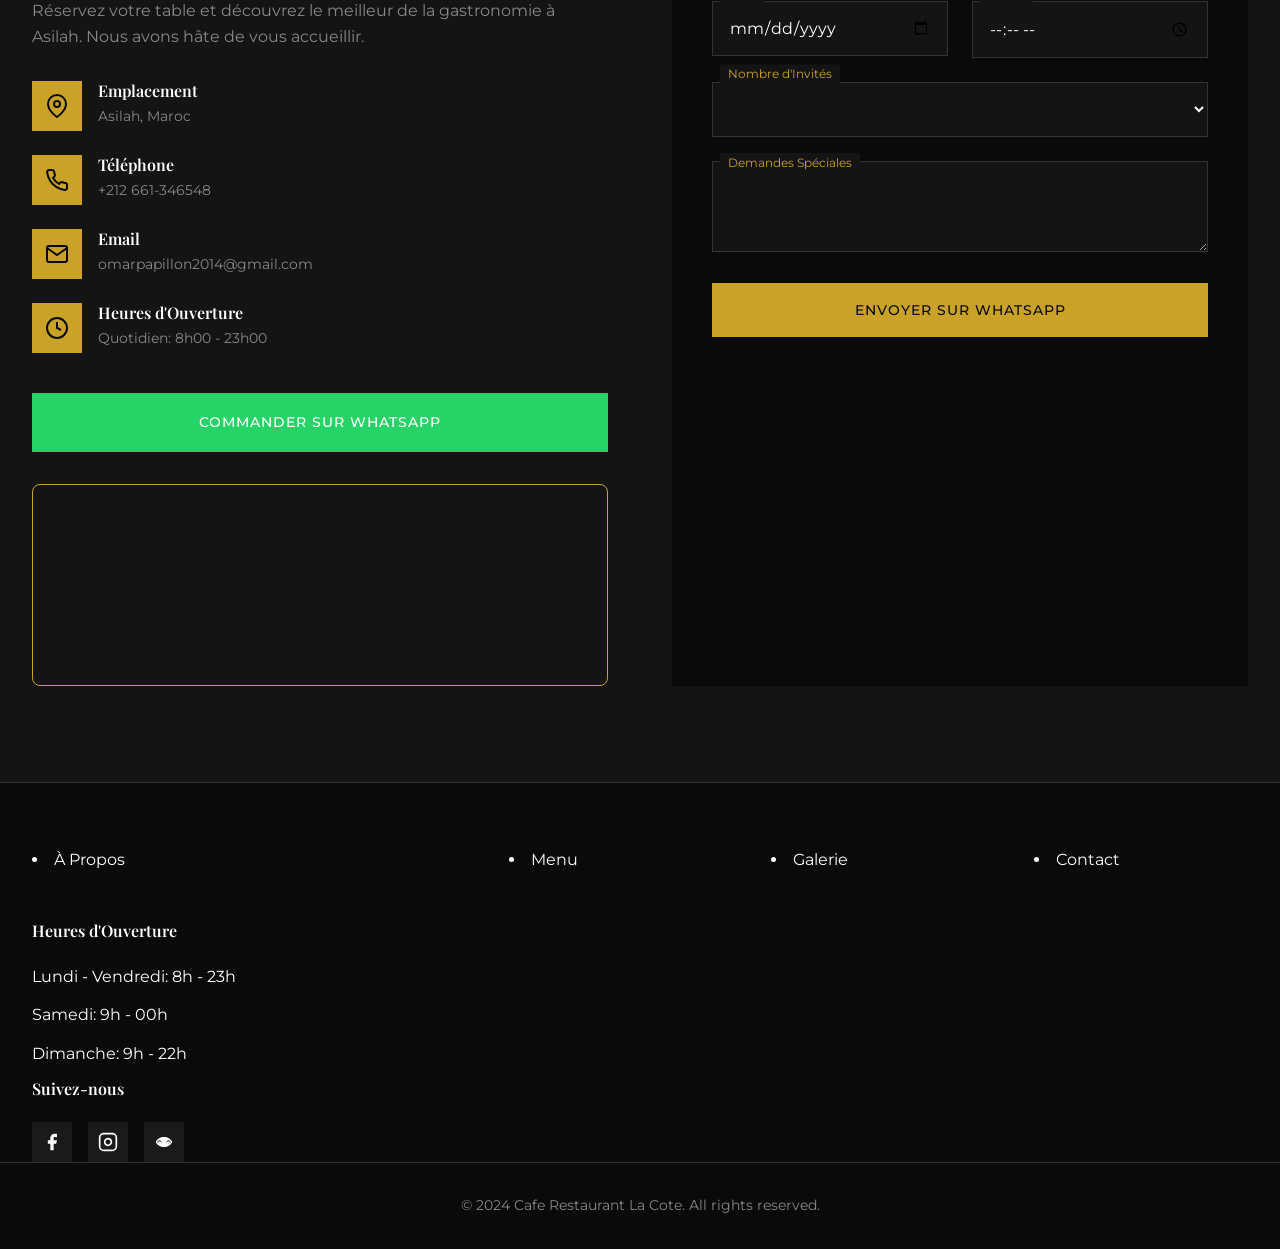
==== commit 62c488b0: "Add all restaurant images to assets/images folder and update paths" ====
--- a/index.html
+++ b/index.html
@@ -45,8 +45,8 @@
     <!-- Hero Section -->
     <section class="hero" id="home">
         <div class="hero-slider">
-            <div class="hero-slide active" style="background-image: url('../WhatsApp%20Images/IMG-20260204-WA0052.jpg')"></div>
-            <div class="hero-slide" style="background-image: url('../WhatsApp%20Images/IMG-20260204-WA0029.jpg')"></div>
+            <div class="hero-slide active" style="background-image: url('assets/images/IMG-20260204-WA0052.jpg')"></div>
+            <div class="hero-slide" style="background-image: url('assets/images/IMG-20260204-WA0029.jpg')"></div>
         </div>
         <div class="hero-overlay"></div>
         <div class="hero-content">
@@ -72,10 +72,10 @@
             <div class="about-grid">
                 <div class="about-images">
                     <div class="about-img-main reveal-left">
-                        <img src="../WhatsApp%20Images/IMG-20260204-WA0041.jpg" alt="Restaurant Interior">
+                        <img src="assets/images/IMG-20260204-WA0041.jpg" alt="Restaurant Interior">
                     </div>
                     <div class="about-img-secondary reveal-right">
-                        <img src="../WhatsApp%20Images/IMG-20260204-WA0028.jpg" alt="Restaurant Seating">
+                        <img src="assets/images/IMG-20260204-WA0028.jpg" alt="Restaurant Seating">
                     </div>
                 </div>
                 <div class="about-content reveal-right">
@@ -122,7 +122,7 @@
                 <div class="menu-grid active" id="food">
                     <div class="menu-item reveal-up">
                         <div class="menu-item-image">
-                            <img src="../WhatsApp%20Images/IMG-20260204-WA0006.jpg" alt="Seafood Platter">
+                            <img src="assets/images/IMG-20260204-WA0006.jpg" alt="Seafood Platter">
                         </div>
                         <div class="menu-item-content">
                             <h3 class="menu-item-title">Fresh Seafood Platter</h3>
@@ -132,7 +132,7 @@
                     </div>
                     <div class="menu-item reveal-up delay-1">
                         <div class="menu-item-image">
-                            <img src="../WhatsApp%20Images/IMG-20260204-WA0008.jpg" alt="Mediterranean Salad">
+                            <img src="assets/images/IMG-20260204-WA0008.jpg" alt="Mediterranean Salad">
                         </div>
                         <div class="menu-item-content">
                             <h3 class="menu-item-title">Mediterranean Salad</h3>
@@ -142,7 +142,7 @@
                     </div>
                     <div class="menu-item reveal-up delay-2">
                         <div class="menu-item-image">
-                            <img src="../WhatsApp%20Images/IMG-20260204-WA0015.jpg" alt="Wood-Fired Pizza">
+                            <img src="assets/images/IMG-20260204-WA0015.jpg" alt="Wood-Fired Pizza">
                         </div>
                         <div class="menu-item-content">
                             <h3 class="menu-item-title">Wood-Fired Pizza</h3>
@@ -152,7 +152,7 @@
                     </div>
                     <div class="menu-item reveal-up">
                         <div class="menu-item-image">
-                            <img src="../WhatsApp%20Images/IMG-20260204-WA0055.jpg" alt="Gourmet Salad">
+                            <img src="assets/images/IMG-20260204-WA0055.jpg" alt="Gourmet Salad">
                         </div>
                         <div class="menu-item-content">
                             <h3 class="menu-item-title">Gourmet Garden Salad</h3>
@@ -162,7 +162,7 @@
                     </div>
                     <div class="menu-item reveal-up delay-1">
                         <div class="menu-item-image">
-                            <img src="../WhatsApp%20Images/IMG-20260204-WA0056.jpg" alt="Grilled Specialties">
+                            <img src="assets/images/IMG-20260204-WA0056.jpg" alt="Grilled Specialties">
                         </div>
                         <div class="menu-item-content">
                             <h3 class="menu-item-title">Grilled Specialties</h3>
@@ -172,7 +172,7 @@
                     </div>
                     <div class="menu-item reveal-up delay-2">
                         <div class="menu-item-image">
-                            <img src="../WhatsApp%20Images/IMG-20260204-WA0060.jpg" alt="Fish of the Day">
+                            <img src="assets/images/IMG-20260204-WA0060.jpg" alt="Fish of the Day">
                         </div>
                         <div class="menu-item-content">
                             <h3 class="menu-item-title">Fish of the Day</h3>
@@ -186,7 +186,7 @@
                 <div class="menu-grid" id="drinks">
                     <div class="menu-item reveal-up">
                         <div class="menu-item-image">
-                            <img src="../WhatsApp%20Images/IMG-20260204-WA0057.jpg" alt="Fresh Smoothie">
+                            <img src="assets/images/IMG-20260204-WA0057.jpg" alt="Fresh Smoothie">
                         </div>
                         <div class="menu-item-content">
                             <h3 class="menu-item-title">Fresh Fruit Smoothie</h3>
@@ -196,7 +196,7 @@
                     </div>
                     <div class="menu-item reveal-up delay-1">
                         <div class="menu-item-image">
-                            <img src="../WhatsApp%20Images/IMG-20260204-WA0058.jpg" alt="Signature Cocktails">
+                            <img src="assets/images/IMG-20260204-WA0058.jpg" alt="Signature Cocktails">
                         </div>
                         <div class="menu-item-content">
                             <h3 class="menu-item-title">Signature Cocktails</h3>
@@ -206,7 +206,7 @@
                     </div>
                     <div class="menu-item reveal-up delay-2">
                         <div class="menu-item-image">
-                            <img src="../WhatsApp%20Images/IMG-20260204-WA0061.jpg" alt="Tropical Refreshment">
+                            <img src="assets/images/IMG-20260204-WA0061.jpg" alt="Tropical Refreshment">
                         </div>
                         <div class="menu-item-content">
                             <h3 class="menu-item-title">Tropical Refreshment</h3>
@@ -216,7 +216,7 @@
                     </div>
                     <div class="menu-item reveal-up">
                         <div class="menu-item-image">
-                            <img src="../WhatsApp%20Images/IMG-20260204-WA0014.jpg" alt="Bar Selection">
+                            <img src="assets/images/IMG-20260204-WA0014.jpg" alt="Bar Selection">
                         </div>
                         <div class="menu-item-content">
                             <h3 class="menu-item-title">Bar Selection</h3>
@@ -230,7 +230,7 @@
                 <div class="menu-grid" id="desserts">
                     <div class="menu-item reveal-up">
                         <div class="menu-item-image">
-                            <img src="../WhatsApp%20Images/IMG-20260204-WA0059.jpg" alt="Gourmet Crepes">
+                            <img src="assets/images/IMG-20260204-WA0059.jpg" alt="Gourmet Crepes">
                         </div>
                         <div class="menu-item-content">
                             <h3 class="menu-item-title">Gourmet Crepes</h3>
@@ -240,7 +240,7 @@
                     </div>
                     <div class="menu-item reveal-up delay-1">
                         <div class="menu-item-image">
-                            <img src="../WhatsApp%20Images/IMG-20260204-WA0053.jpg" alt="Celebration Dessert">
+                            <img src="assets/images/IMG-20260204-WA0053.jpg" alt="Celebration Dessert">
                         </div>
                         <div class="menu-item-content">
                             <h3 class="menu-item-title">Celebration Dessert</h3>
@@ -250,7 +250,7 @@
                     </div>
                     <div class="menu-item reveal-up delay-2">
                         <div class="menu-item-image">
-                            <img src="../WhatsApp%20Images/IMG-20260204-WA0045.jpg" alt="Pastry Selection">
+                            <img src="assets/images/IMG-20260204-WA0045.jpg" alt="Pastry Selection">
                         </div>
                         <div class="menu-item-content">
                             <h3 class="menu-item-title">Pastry Selection</h3>
@@ -260,7 +260,7 @@
                     </div>
                     <div class="menu-item reveal-up">
                         <div class="menu-item-image">
-                            <img src="../WhatsApp%20Images/IMG-20260204-WA0005.jpg" alt="Sweet Creations">
+                            <img src="assets/images/IMG-20260204-WA0005.jpg" alt="Sweet Creations">
                         </div>
                         <div class="menu-item-content">
                             <h3 class="menu-item-title">Sweet Creations</h3>
@@ -284,37 +284,37 @@
 
             <div class="gallery-grid">
                 <div class="gallery-item large reveal-up">
-                    <img src="../WhatsApp%20Images/IMG-20260204-WA0052.jpg" alt="Restaurant Interior">
+                    <img src="assets/images/IMG-20260204-WA0052.jpg" alt="Restaurant Interior">
                     <div class="gallery-overlay">
                         <span class="gallery-title">Main Dining Hall</span>
                     </div>
                 </div>
                 <div class="gallery-item reveal-up delay-1">
-                    <img src="../WhatsApp%20Images/IMG-20260204-WA0041.jpg" alt="Terrace">
+                    <img src="assets/images/IMG-20260204-WA0041.jpg" alt="Terrace">
                     <div class="gallery-overlay">
                         <span class="gallery-title">Terrace View</span>
                     </div>
                 </div>
                 <div class="gallery-item reveal-up delay-2">
-                    <img src="../WhatsApp%20Images/IMG-20260204-WA0038.jpg" alt="Seating Area">
+                    <img src="assets/images/IMG-20260204-WA0038.jpg" alt="Seating Area">
                     <div class="gallery-overlay">
                         <span class="gallery-title">Cozy Seating</span>
                     </div>
                 </div>
                 <div class="gallery-item reveal-up">
-                    <img src="../WhatsApp%20Images/IMG-20260204-WA0028.jpg" alt="Warm Ambiance">
+                    <img src="assets/images/IMG-20260204-WA0028.jpg" alt="Warm Ambiance">
                     <div class="gallery-overlay">
                         <span class="gallery-title">Warm Ambiance</span>
                     </div>
                 </div>
                 <div class="gallery-item reveal-up delay-1">
-                    <img src="../WhatsApp%20Images/IMG-20260204-WA0033.jpg" alt="Table Setting">
+                    <img src="assets/images/IMG-20260204-WA0033.jpg" alt="Table Setting">
                     <div class="gallery-overlay">
                         <span class="gallery-title">Fine Dining</span>
                     </div>
                 </div>
                 <div class="gallery-item tall reveal-up delay-2">
-                    <img src="../WhatsApp%20Images/IMG-20260204-WA0029.jpg" alt="Restaurant Bar">
+                    <img src="assets/images/IMG-20260204-WA0029.jpg" alt="Restaurant Bar">
                     <div class="gallery-overlay">
                         <span class="gallery-title">The Bar</span>
                     </div>
